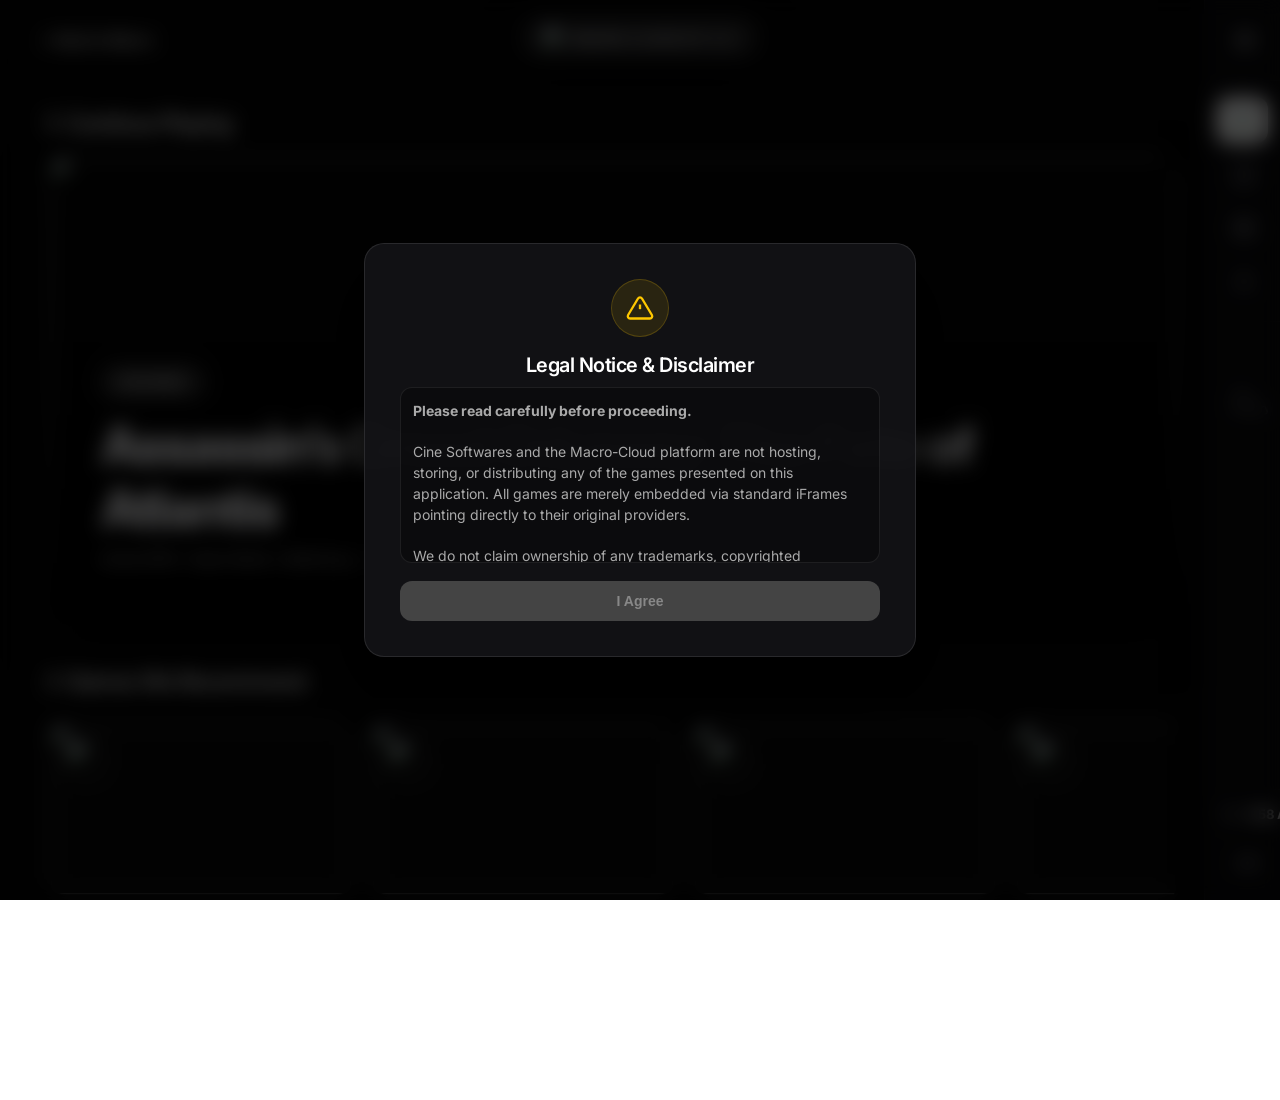
==== cloud/index.html @ d132108c "Add files via upload" ====
<!DOCTYPE html>
<html lang="en">
<head>
<meta charset="UTF-8">
<meta name="viewport" content="width=device-width, initial-scale=1.0, maximum-scale=1.0, user-scalable=no">
<meta name="description" content="Macro Cloud is a simple and clean place to play your favorite games directly in your browser.">
<link rel="icon" type="image/jpeg" href="Macro.jpg">
<title>Macro Cloud</title>
<style>
@import url('https://fonts.googleapis.com/css2?family=Inter:wght@300;400;500;600;700;800&amp;family=Great+Vibes&amp;display=swap');

:root {
  --bg: #050505;
  --glass: rgba(18, 18, 22, 0.75);
  --glass-hover: rgba(30, 30, 36, 0.85);
  --border: rgba(255, 255, 255, 0.08);
  --text: #f5f5f7;
  --muted: #888890; 
  --accent: #ffffff;
}

html { scrollbar-width: none !important; }
html::-webkit-scrollbar, body::-webkit-scrollbar, *::-webkit-scrollbar {
  display: none !important;
  width: 0 !important;
  height: 0 !important;
}

body {
  margin: 0; padding: 0; background: var(--bg); color: var(--text);
  font-family: 'Inter', sans-serif; overflow-x: hidden;
  -webkit-font-smoothing: antialiased; user-select: none;
  height: 100vh; display: flex; flex-direction: column;
  contain: content;
  scrollbar-width: none !important;
}

.back-to-macro {
  position: fixed; top: 20px; left: 20px; z-index: 9999;
  background: rgba(0,0,0,0.7); color: #fff;
  padding: 10px 20px; border-radius: 30px;
  text-decoration: none; font-weight: bold;
  border: 1px solid rgba(255,255,255,0.2);
  backdrop-filter: blur(10px); font-size: 14px;
  box-shadow: 0 4px 15px rgba(0,0,0,0.5);
  transition: all 0.25s cubic-bezier(0.16, 1, 0.3, 1);
}
.back-to-macro:hover {
  background: rgba(255,255,255,0.15);
  transform: scale(1.05);
  border-color: rgba(255,255,255,0.4);
}

.top-notch-container {
  position: fixed;
  top: 14px;
  left: 50%;
  transform: translateX(-50%) translateZ(0);
  z-index: 1000;
  display: flex;
  gap: 10px;
  background: rgba(10, 10, 12, 0.65);
  backdrop-filter: blur(20px);
  -webkit-backdrop-filter: blur(20px);
  border: 1px solid rgba(255, 255, 255, 0.08);
  border-radius: 40px;
  padding: 5px;
  box-shadow: 0 16px 40px rgba(0, 0, 0, 0.6);
  transition: all 0.3s cubic-bezier(0.16, 1, 0.3, 1);
  will-change: transform;
}

.top-notch {
  background: transparent;
  border-radius: 30px;
  padding: 8px 20px;
  display: flex;
  align-items: center;
  gap: 10px;
  transition: all 0.25s cubic-bezier(0.16, 1, 0.3, 1);
  cursor: pointer;
  border: 1px solid transparent;
}

.top-notch:hover {
  background: rgba(255, 255, 255, 0.06);
  color: #fff;
}

.top-notch.active-tab {
  background: rgba(255, 255, 255, 0.1);
  border-color: rgba(255, 255, 255, 0.12);
  box-shadow: inset 0 1px 0 rgba(255,255,255,0.1), 0 4px 12px rgba(0,0,0,0.3);
}

.top-notch img { width: 18px; height: 18px; opacity: 0.95; object-fit: contain; }
.top-notch span { font-size: 12px; font-weight: 700; letter-spacing: 1.5px; text-transform: uppercase; color: #fff;}

#new-boot {
  position: fixed; inset: 0; background: #000; z-index: 9999999;
  display: flex; flex-direction: column; justify-content: center; align-items: center;
  transition: opacity 0.6s ease;
  will-change: opacity;
}

.fig-title {
  font-size: 44px; font-weight: 800; color: #fff; text-transform: uppercase;
  letter-spacing: 20px; margin-left: 20px; opacity: 0;
  animation: txtIn 1.5s cubic-bezier(0.2, 0.8, 0.2, 1) forwards;
}

.fig-line {
  width: 0; height: 2px; background: #fff; margin-top: 15px; opacity: 0;
  box-shadow: 0 0 10px #fff; animation: lineGrow 1.5s ease 0.5s forwards;
}

@keyframes txtIn {
  0% { letter-spacing: 0px; opacity: 0; filter: blur(10px); transform:scale(0.9);}
  100% { letter-spacing: 12px; opacity: 1; filter: blur(0px); transform:scale(1);}
}

@keyframes lineGrow {
  0% { width: 0; opacity: 0; }
  10% { opacity: 1; }
  100% { width: 180px; opacity: 1; }
}

#bg-amb {
  position: fixed; inset: 0; object-fit: cover; opacity: 0.05; 
  filter: blur(40px); z-index: -1; 
  transition: opacity 1s ease; width: 100vw; height: 100vh;
  pointer-events: none;
  transform: translateZ(0);
}

#app-wrap {
  flex: 1; overflow-y: auto; padding: 110px 105px 140px 50px; scroll-behavior: smooth;
  transition: padding-right 0.3s ease;
  contain: layout style;
  scrollbar-width: none !important;
}
#app-wrap::-webkit-scrollbar { display: none !important; }

#app-wrap.sidebar-expanded {
  padding-right: 340px;
}

#cine-content, .grid-v, .settings-box {
  max-width: 1400px; margin: 0 auto; width: 100%; box-sizing: border-box;
}

.tab-view { display: none; animation: slideUp 0.4s cubic-bezier(0.16, 1, 0.3, 1) forwards; }
.tab-view.active { display: block; }
@keyframes slideUp { from { opacity: 0; transform: translateY(15px); } to { opacity: 1; transform: translateY(0); } }

.sec-head {
  font-size: 22px; font-weight: 600; letter-spacing: -0.5px; margin-bottom: 20px; margin-top: 50px;
  display: flex; align-items: center; gap: 12px; color: #fff; max-width: 1400px; margin-left: auto; margin-right: auto;
}
.sec-head::before { content: ''; width: 4px; height: 18px; background: #fff; border-radius: 4px; }

.lib-search-wrap { margin-bottom: 30px; position: relative; max-width: 1400px; margin-left: auto; margin-right: auto;}
.lib-search-wrap input {
  width: 100%; padding: 18px 24px 18px 50px; border-radius: 16px;
  background: rgba(255,255,255,0.05); border: 1px solid var(--border);
  color: #fff; font-size: 15px; outline: none; transition: 0.2s;
  font-family: 'Inter', sans-serif; box-sizing: border-box;
}
.lib-search-wrap input:focus { background: rgba(255,255,255,0.08); border-color: rgba(255,255,255,0.3); }
.lib-search-wrap svg { position: absolute; left: 18px; top: 50%; transform: translateY(-50%); width: 20px; height: 20px; stroke: #aaa; }

.marquee-wrap { width: 100%; overflow: hidden; position: relative; padding: 10px 0; border-radius: 16px; max-width: 1400px; margin: 0 auto;}
.marquee-track { display: flex; gap: 20px; width: max-content; animation: slideLeft 45s linear infinite; will-change: transform; }
.marquee-track:hover { animation-play-state: paused; }
@keyframes slideLeft { 0% { transform: translateX(0); } 100% { transform: translateX(-50%); } }

.hero-cont {
  width: 100%; height: 460px; border-radius: 20px; overflow: hidden; position: relative;
  cursor: pointer; border: 1px solid var(--border);
  transition: transform 0.3s ease, border-color 0.3s ease;
  box-shadow: 0 20px 50px rgba(0,0,0,0.5); max-width: 1400px; margin: 0 auto;
  will-change: transform;
}

.hero-cont:hover {
  transform: translateY(-4px); border-color: rgba(255,255,255,0.2);
}

.h-img { width: 100%; height: 100%; object-fit: cover; transition: opacity 0.4s ease, transform 0.5s ease; opacity: 0.85;}
.hero-cont:hover .h-img { transform: scale(1.02); opacity: 1;}

.h-over {
  position: absolute; inset: 0;
  background: linear-gradient(to top, rgba(0,0,0,0.95) 0%, rgba(0,0,0,0.2) 60%, transparent 100%);
  display: flex; flex-direction: column; justify-content: flex-end; padding: 50px;
}

.h-tag {
  background: rgba(255,255,255,0.15); color: #fff; border: 1px solid rgba(255,255,255,0.2);
  padding: 8px 18px; font-size: 11px; font-weight: 700; border-radius: 100px; letter-spacing: 1px;
  margin-bottom: 16px; align-self: flex-start; text-transform: uppercase;
}

.h-title { font-size: 52px; font-weight: 800; margin: 0 0 10px 0; letter-spacing: -2px; }
.h-stat { font-size: 14px; color: #aaa; display: flex; gap: 20px; font-weight: 500;}

.grid-h { display: grid; grid-template-columns: repeat(auto-fill, minmax(300px, 1fr)); gap: 20px; max-width: 1400px; margin: 0 auto; }
.grid-v { display: grid; grid-template-columns: repeat(auto-fill, minmax(210px, 1fr)); gap: 20px; }

.c-h {
  position: relative; aspect-ratio: 16/9; border-radius: 14px; overflow: hidden; cursor: pointer;
  background: #080808; border: 1px solid var(--border); flex-shrink: 0;
  transition: transform 0.3s ease, border-color 0.3s ease; width: 300px;
  will-change: transform;
}
.grid-h .c-h { width: 100%; }

.c-v {
  position: relative; aspect-ratio: 3/4; border-radius: 12px; overflow: hidden; cursor: pointer;
  background: #080808; border: 1px solid var(--border);
  transition: transform 0.3s ease, border-color 0.3s ease;
  will-change: transform;
}

.c-h img.c-h-banner, .c-v img.c-v-banner { width: 100%; height: 100%; object-fit: cover; opacity: 0.7; transition: opacity 0.3s, transform 0.3s; }
.c-h:hover img.c-h-banner, .c-v:hover img.c-v-banner { opacity: 0.9; transform: scale(1.03); }

.c-icon-container {
  position: absolute;
  top: 12px;
  left: 12px;
  z-index: 5;
  width: 44px;
  height: 44px;
  border-radius: 10px;
  background: rgba(0, 0, 0, 0.5);
  border: 1px solid rgba(255, 255, 255, 0.15);
  display: flex;
  align-items: center;
  justify-content: center;
  transition: transform 0.3s ease;
}

.c-icon-badge {
  width: 36px;
  height: 36px;
  border-radius: 6px;
  object-fit: cover;
}

.c-h:hover .c-icon-container, .c-v:hover .c-icon-container {
  transform: scale(1.05);
}

.c-inf {
  position: absolute; bottom: 0; left: 0; width: 100%; padding: 40px 20px 20px; box-sizing: border-box;
  background: linear-gradient(to top, rgba(0,0,0,0.95), transparent);
  opacity: 0; transform: translateY(10px); transition: opacity 0.3s ease, transform 0.3s ease;
  z-index: 4;
}
.c-h:hover .c-inf, .c-v:hover .c-inf { opacity: 1; transform: translateY(0); }
.c-inf h3 { font-size: 15px; font-weight: 600; margin: 0 0 4px 0; letter-spacing: -0.5px;}
.c-inf span { font-size: 11px; color: var(--muted); text-transform: uppercase; letter-spacing: 1px; font-weight: 500;}

.c-time-hover {
  display: flex; align-items: center; gap: 6px; font-size: 10px; color: #aaa;
  margin-top: 6px; font-weight: 600;
}
.c-time-hover svg { width: 12px; height: 12px; stroke: #aaa; }

.sidebar {
  position: fixed;
  right: 0;
  top: 0;
  bottom: 0;
  width: 75px;
  background: rgba(12, 12, 15, 0.85);
  backdrop-filter: blur(20px);
  -webkit-backdrop-filter: blur(20px);
  border-left: 1px solid rgba(255, 255, 255, 0.05);
  z-index: 9999;
  display: flex;
  flex-direction: column;
  transition: width 0.3s cubic-bezier(0.16, 1, 0.3, 1);
  overflow: hidden;
  box-shadow: -10px 0 30px rgba(0,0,0,0.5);
  will-change: width;
}

.sidebar.expanded {
  width: 300px;
}

.sb-header {
  padding: 20px 16px;
  display: flex;
  align-items: center;
  justify-content: flex-end;
  height: 40px;
  border-bottom: 1px solid rgba(255, 255, 255, 0.04);
}

#sb-toggle {
  background: transparent;
  border: none;
  color: #fff;
  cursor: pointer;
  padding: 8px;
  border-radius: 8px;
  display: flex;
  align-items: center;
  justify-content: center;
}

#sb-toggle:hover { background: rgba(255, 255, 255, 0.06); }
#sb-toggle svg { width: 22px; height: 22px; }

.sb-nav-list {
  display: flex;
  flex-direction: column;
  gap: 8px;
  padding: 16px 12px;
}

.sb-nav-item {
  display: flex;
  align-items: center;
  gap: 16px;
  padding: 12px 16px;
  border-radius: 12px;
  color: var(--muted);
  cursor: pointer;
  transition: all 0.2s ease;
  white-space: nowrap;
}

.sb-nav-item:hover {
  color: #fff;
  background: rgba(255, 255, 255, 0.04);
}

.sb-nav-item.active {
  color: #000;
  background: #fff;
  box-shadow: 0 4px 15px rgba(255, 255, 255, 0.2);
}

.sb-icon { width: 22px; height: 22px; flex-shrink: 0; }
.sb-label {
  font-size: 14px;
  font-weight: 600;
  opacity: 0;
  transform: translateX(10px);
  transition: opacity 0.2s ease, transform 0.2s ease;
}

.sidebar.expanded .sb-label {
  opacity: 1;
  transform: translateX(0);
}

.sb-history-section {
  flex: 1;
  display: flex;
  flex-direction: column;
  overflow: hidden;
  padding: 10px 12px;
  border-top: 1px solid rgba(255, 255, 255, 0.04);
}

.sb-section-title {
  font-size: 11px;
  font-weight: 800;
  text-transform: uppercase;
  letter-spacing: 2px;
  color: var(--muted);
  margin-bottom: 12px;
  padding-left: 14px;
  opacity: 0;
  transition: opacity 0.2s;
}

.sidebar.expanded .sb-section-title { opacity: 1; }

.sb-history-list {
  flex: 1;
  overflow-y: auto;
  display: flex;
  flex-direction: column;
  gap: 8px;
  padding-bottom: 20px;
  scrollbar-width: none !important;
}
.sb-history-list::-webkit-scrollbar { display: none !important; }

.sb-hist-item {
  display: flex;
  align-items: center;
  gap: 12px;
  padding: 8px;
  border-radius: 10px;
  cursor: pointer;
  transition: background 0.2s;
}

.sb-hist-item:hover { background: rgba(255, 255, 255, 0.05); }

.sb-hist-img {
  width: 38px;
  height: 38px;
  border-radius: 8px;
  object-fit: cover;
  flex-shrink: 0;
  border: 1px solid rgba(255, 255, 255, 0.08);
}

.sb-hist-info {
  display: flex;
  flex-direction: column;
  overflow: hidden;
  opacity: 0;
  transition: opacity 0.2s;
  white-space: nowrap;
}

.sidebar.expanded .sb-hist-info { opacity: 1; }

.sb-hist-name {
  font-size: 13px;
  font-weight: 600;
  color: #fff;
  text-overflow: ellipsis;
  overflow: hidden;
}

.sb-hist-time { font-size: 11px; color: var(--muted); }

.sb-footer {
  padding: 16px;
  border-top: 1px solid rgba(255, 255, 255, 0.04);
  display: flex;
  flex-direction: column;
  gap: 10px;
  background: rgba(8, 8, 12, 0.4);
}

.sb-footer-row { display: flex; align-items: center; gap: 12px; white-space: nowrap; }

.sb-clock-wrap {
  display: flex;
  align-items: center;
  gap: 8px;
  color: #fff;
  font-size: 13px;
  font-weight: 700;
}

.sb-clock-wrap svg { width: 16px; height: 16px; stroke: var(--muted); }

.sb-total-time-row {
  flex-direction: column;
  align-items: flex-start;
  gap: 4px;
  opacity: 0;
  height: 0;
  overflow: hidden;
  transition: opacity 0.2s, height 0.2s;
}

.sidebar.expanded .sb-total-time-row { opacity: 1; height: auto; }

.sb-total-lbl {
  font-size: 10px;
  text-transform: uppercase;
  letter-spacing: 1px;
  color: var(--muted);
  font-weight: 700;
}

.sb-total-val { font-size: 14px; font-weight: 700; color: #fff; }

.sb-audio-btn {
  background: transparent;
  border: none;
  color: var(--muted);
  cursor: pointer;
  display: flex;
  align-items: center;
  gap: 16px;
  padding: 10px 16px;
  border-radius: 12px;
  transition: all 0.2s ease;
  width: 100%;
  text-align: left;
}

.sb-audio-btn:hover { color: #fff; background: rgba(255, 255, 255, 0.04); }

.sidebar:not(.expanded) #tk .tw-txt,
.sidebar:not(.expanded) #tk .tw-btn { display: none !important; }
.sidebar:not(.expanded) #tk { justify-content: center; padding: 8px 0; }

#modal-ui {
  position: fixed; inset: 0; background: var(--bg); z-index: 100000; display: none; opacity: 0;
  transition: opacity 0.3s cubic-bezier(0.16, 1, 0.3, 1); overflow-y: auto; scroll-behavior: smooth;
  will-change: opacity;
  scrollbar-width: none !important;
}
#modal-ui::-webkit-scrollbar { display: none !important; }

.m-bg {
  position: absolute; top: 0; left: 0; width: 100%; height: 80vh;
  object-fit: cover; opacity: 0.15; filter: blur(25px);
  mask-image: linear-gradient(to bottom, black 10%, transparent 100%);
  -webkit-mask-image: linear-gradient(to bottom, black 10%, transparent 100%);
}

.m-close {
  position: fixed; top: 20px; right: 25px; display:flex; align-items:center; z-index: 100001;
}
.m-close-btn {
  width: 44px; height: 44px; border-radius: 50%; background: rgba(255,255,255,0.12);
  border: 1px solid var(--border); display: flex; justify-content: center; align-items: center;
  cursor: pointer; transition: 0.2s;
}
.m-close-btn:hover { background: #fff; transform: scale(1.05); }
.m-close-btn:hover svg { stroke: #000; }

.m-grid {
  position: relative; z-index: 2; padding: 80px 60px; max-width: 1300px; margin: 0 auto;
  display: flex; gap: 60px; align-items: flex-start;
}

.m-l { width: 320px; flex-shrink: 0; }
.m-l img { width: 100%; border-radius: 16px; box-shadow: 0 30px 60px rgba(0,0,0,0.8); border: 1px solid var(--border); margin-bottom: 25px;}

.m-play {
  width: 100%; background: #fff; color: #000; border: none; padding: 18px 0; font-size: 15px; font-weight: 700;
  border-radius: 12px; cursor: pointer; transition: 0.2s; text-transform: uppercase; letter-spacing: 2px;
  display: flex; justify-content: center; align-items: center; gap: 12px; margin-bottom: 25px;
}
.m-play:hover { background: #e0e0e0; transform: translateY(-2px); }

.m-stats { background: rgba(20,20,20,0.5); border: 1px solid var(--border); border-radius: 16px; padding: 20px; display: flex; flex-direction: column; gap: 16px; }
.m-rw { display: flex; justify-content: space-between; align-items: center; }
.m-rw small { font-size: 12px; color: var(--muted); text-transform: uppercase; font-weight: 600; letter-spacing: 1px; }
.m-rw span { font-size: 14px; font-weight: 500; color: #fff; }

.m-r { flex: 1; padding-top: 10px;}
.m-t { font-size: 60px; font-weight: 800; letter-spacing: -2px; margin: 0 0 10px 0; line-height: 1; }
.m-d { font-size: 15px; color: var(--muted); text-transform: uppercase; letter-spacing: 2px; font-weight: 500; margin-bottom: 30px; }

.m-tgs { display: flex; flex-wrap: wrap; gap: 10px; margin-bottom: 30px; }
.m-tg { background: rgba(255,255,255,0.05); border: 1px solid rgba(255,255,255,0.1); padding: 8px 16px; border-radius: 100px; font-size: 12px; font-weight: 500; color: #ccc; }

.m-desc { font-size: 15px; line-height: 1.7; color: #aaa; margin-bottom: 40px; max-width: 800px; font-weight: 300; }

.m-req { display: grid; grid-template-columns: 1fr 1fr; gap: 30px; border-top: 1px solid var(--border); padding-top: 30px; }
.m-rc h4 { font-size: 13px; color: #fff; text-transform: uppercase; letter-spacing: 2px; margin: 0 0 16px 0; font-weight: 600;}
.m-ri { margin-bottom: 12px; }
.m-ri small { display: block; font-size: 11px; color: var(--muted); text-transform: uppercase; margin-bottom: 3px; font-weight: 600; letter-spacing: 1px;}
.m-ri span { display: block; font-size: 13px; color: #ccc; font-weight: 400; line-height: 1.4;}

.popup-wrap {
  position: fixed; inset: 0; background: rgba(0,0,0,0.7);
  backdrop-filter: blur(10px); -webkit-backdrop-filter: blur(10px);
  display: flex; justify-content: center; align-items: center; z-index: 99999999;
  opacity: 0; visibility: hidden; transition: opacity 0.25s ease, visibility 0.25s ease;
}
.popup-wrap.show { opacity: 1; visibility: visible; }
.popup-box {
  background: rgba(18, 18, 22, 0.95); border: 1px solid rgba(255, 255, 255, 0.1);
  padding: 35px; border-radius: 20px; text-align: center; max-width: 420px; width: 90%;
  box-shadow: 0 30px 80px rgba(0,0,0,0.8);
  transform: scale(0.95); transition: transform 0.25s cubic-bezier(0.16, 1, 0.3, 1);
}
.popup-wrap.show .popup-box { transform: scale(1); }
.popup-icon-container {
  width: 56px; height: 56px; border-radius: 50%; background: rgba(255, 255, 255, 0.05);
  display: flex; align-items: center; justify-content: center; margin: 0 auto 16px auto; border: 1px solid rgba(255, 255, 255, 0.08);
}
.popup-box h2 { margin: 0 0 10px 0; font-size: 20px; font-weight: 600; letter-spacing: -0.5px; color: #fff;}
.popup-box p { color: #aaa; font-size: 14px; line-height: 1.5; margin: 0 0 20px 0; font-weight: 400; }
.popup-btn-row { display: flex; gap: 10px; justify-content: center; }
.popup-btn { 
  padding: 12px 20px; border-radius: 12px; font-weight: 600; cursor: pointer; border: none; font-size: 14px; transition: 0.2s; flex: 1;
}
.popup-btn.primary { background: #fff; color: #000; }
.popup-btn.primary:disabled { background: #444; color: #888; cursor: not-allowed; }
.popup-btn.secondary { background: rgba(255,255,255,0.1); color: #fff; }

.settings-box {
  background: var(--glass); border:1px solid var(--border); padding:30px; border-radius:20px;
}

.swatch-btn {
  width: 46px; height: 46px; border-radius: 12px; cursor: pointer;
  border: 2px solid rgba(255,255,255,0.1); transition: 0.2s;
}
.swatch-btn:hover { transform: scale(1.08); }
.swatch-btn.active { transform: scale(1.12); border-color: #fff; }

.p-card {
  background: rgba(255,255,255,0.02); border: 1px solid rgba(255,255,255,0.08);
  padding: 14px; border-radius: 12px; text-align: center; cursor: pointer;
  transition: 0.2s; min-width: 80px; display: flex; flex-direction: column; gap: 8px; align-items: center;
}
.p-card:hover { background: rgba(255,255,255,0.05); }
.p-card-active { border-color: #fff; background: rgba(255,255,255,0.08); }
.p-card span { font-size: 12px; font-weight: 600; color: #fff; }
.p-card svg { stroke: #fff; opacity: 0.8; }

.gp-focus { outline: 3px solid #fff !important; box-shadow: 0 0 20px #fff !important; border-radius: inherit; }

.settings-audio-btn {
  background: #0c0c0d;
  color: #a1a1aa;
  border: 1px solid #18181b;
  padding: 12px 24px;
  border-radius: 8px;
  font-size: 13px;
  font-weight: 500;
  cursor: pointer;
  transition: background 0.2s, color 0.2s;
}
.settings-audio-btn:hover {
  background: #18181b;
  color: #ffffff;
}

.hazard-stripe {
  height: 12px;
  background: repeating-linear-gradient(
    -45deg,
    #f1c40f,
    #f1c40f 15px,
    #111 15px,
    #111 30px
  );
  border-radius: 4px;
}

.restricted-box {
  background: rgba(18, 18, 22, 0.85);
  border: 1px solid rgba(241, 196, 15, 0.3);
  border-radius: 16px;
  padding: 15px;
  text-align: center;
  max-width: 600px;
  margin: 40px auto;
}

.restricted-content {
  padding: 30px 20px;
}

.restricted-content h2 {
  color: #f1c40f;
  letter-spacing: 2px;
  font-size: 20px;
  margin: 15px 0 10px 0;
  font-weight: 800;
}

.restricted-content p {
  color: #aaa;
  font-size: 14px;
  line-height: 1.6;
  margin: 0;
}

.game-mobl-bar {
  display: none;
  position: absolute;
  top: 15px;
  right: 15px;
  z-index: 9005;
  gap: 10px;
}

.game-mobl-btn {
  background: rgba(0, 0, 0, 0.7);
  border: 1px solid rgba(255, 255, 255, 0.2);
  color: #fff;
  padding: 8px 14px;
  border-radius: 8px;
  font-size: 12px;
  font-weight: 700;
  cursor: pointer;
  display: flex;
  align-items: center;
  gap: 6px;
}

#mobl-nav {
  display: none;
  position: fixed;
  bottom: 0;
  left: 0;
  right: 0;
  height: 65px;
  background: rgba(10, 10, 12, 0.92);
  border-top: 1px solid rgba(255, 255, 255, 0.08);
  z-index: 10000;
  backdrop-filter: blur(15px);
  -webkit-backdrop-filter: blur(15px);
  justify-content: space-around;
  align-items: center;
  padding-bottom: env(safe-area-inset-bottom, 0px);
}

.mobl-nav-btn {
  display: flex;
  flex-direction: column;
  align-items: center;
  gap: 4px;
  color: #888890;
  background: none;
  border: none;
  font-size: 10px;
  font-weight: 600;
  cursor: pointer;
  padding: 8px 16px;
  border-radius: 10px;
}

.mobl-nav-btn.active {
  color: #ffffff;
}

.mobl-nav-btn svg, .mobl-nav-btn img {
  width: 20px;
  height: 20px;
}

body.is-mobile-device #sidebar-nav {
  display: none !important;
}

body.is-mobile-device #mobl-nav {
  display: flex;
}

body.is-mobile-device .game-mobl-bar {
  display: flex;
}

body.is-mobile-device #app-wrap {
  padding: 80px 16px 100px 16px !important;
}

body.is-mobile-device .hero-cont {
  height: 250px;
  border-radius: 14px;
}

body.is-mobile-device .h-title {
  font-size: 26px;
  letter-spacing: -1px;
}

body.is-mobile-device .h-over {
  padding: 20px;
}

body.is-mobile-device .sec-head {
  font-size: 17px;
  margin-top: 30px;
  margin-bottom: 12px;
}

body.is-mobile-device .grid-h {
  display: flex;
  flex-wrap: nowrap;
  overflow-x: auto;
  scroll-snap-type: x mandatory;
  padding-bottom: 10px;
  gap: 12px;
  -webkit-overflow-scrolling: touch;
}

body.is-mobile-device .grid-h .c-h {
  width: 240px;
  flex-shrink: 0;
  scroll-snap-align: start;
  border-radius: 12px;
}

body.is-mobile-device .grid-v {
  grid-template-columns: repeat(auto-fill, minmax(130px, 1fr));
  gap: 12px;
}

body.is-mobile-device .c-v {
  border-radius: 10px;
}

body.is-mobile-device .c-inf {
  padding: 15px 10px 10px;
  opacity: 1;
  transform: translateY(0);
}

body.is-mobile-device .c-inf h3 {
  font-size: 13px;
  margin-bottom: 2px;
}

body.is-mobile-device .c-inf span {
  font-size: 9px;
}

body.is-mobile-device .m-grid {
  flex-direction: column;
  padding: 20px;
  gap: 20px;
  margin-top: 40px;
}

body.is-mobile-device .m-l {
  width: 100%;
  display: flex;
  flex-direction: column;
  align-items: center;
}

body.is-mobile-device .m-l img {
  width: 130px;
  height: 170px;
  object-fit: cover;
  margin-bottom: 15px;
}

body.is-mobile-device .m-r {
  width: 100%;
  padding-top: 0;
  text-align: center;
}

body.is-mobile-device .m-t {
  font-size: 28px;
  margin-bottom: 6px;
}

body.is-mobile-device .m-d {
  font-size: 12px;
  margin-bottom: 16px;
}

body.is-mobile-device .m-tgs {
  justify-content: center;
  margin-bottom: 16px;
}

body.is-mobile-device .m-desc {
  font-size: 13px;
  text-align: left;
}

body.is-mobile-device .m-req {
  grid-template-columns: 1fr;
  gap: 16px;
  text-align: left;
}

body.is-mobile-device .m-close {
  top: 15px;
  right: 15px;
}

body.is-mobile-device .top-notch-container {
  top: 10px;
  padding: 4px;
}

body.is-mobile-device .top-notch {
  padding: 5px 12px;
}

body.is-mobile-device .top-notch span {
  font-size: 10px;
}

</style>
</head>
<body>

<!-- ===== BACK TO MACRO BUTTON ===== -->
<a href="../index.html" class="back-to-macro">← Back to Macro</a>

<div class="top-notch-container">
  <div class="top-notch active-tab" id="tn-main" onclick="tglV('h')">
    <img src="Macro.jpg" alt="Logo">
    <span>Macro Cloud by C.S</span>
  </div>
  <div class="top-notch" id="n-game" onclick="tglV('g')" style="display: none;">
    <span id="n-game-title" style="color: #fff;">Game</span>
    <span onclick="clsGm(event)" style="margin-left: 8px; color: #ff4d4d; font-weight: bold; font-size: 16px;">x</span>
  </div>
</div>

<div id="new-boot">
  <div class="fig-title">CLOUD V2</div>
  <div class="fig-line"></div>
</div>

<img src="#" id="bg-amb">
<canvas id="bg-particles" style="position:fixed; inset:0; pointer-events:none; z-index:-1;"></canvas>

<div id="app-wrap">

  <div id="v-cine" class="tab-view active">
    <div id="error-fallback" style="display:none; text-align:center; padding:50px; color:#ff4d4d; font-weight:bold;">Failed to load game library.</div>
    
    <div id="cine-content">
      <div class="sec-head" id="hc-head" style="margin-top:0;">Continue Playing</div>
      <div class="hero-cont" id="hc-box" onclick="">
        <img src="#" id="hc-img" class="h-img">
        <div class="h-over">
          <div class="h-tag" id="hc-tag">RESUME</div>
          <h1 class="h-title" id="hc-title">...</h1>
          <div class="h-stat">
            <span id="hc-time"></span>
            <span id="hc-dev"></span>
          </div>
        </div>
      </div>

      <div class="sec-head">Games We Recommend</div>
      <div class="marquee-wrap">
        <div class="marquee-track" id="g-recom-track"></div>
      </div>

      <div class="sec-head">Quick Play Arcade</div>
      <div class="grid-h" id="g-arcade"></div>

      <div class="sec-head">Poppy Playtime Universe</div>
      <div class="grid-h" id="g-poppy"></div>

      <div class="sec-head">Action & Shooter</div>
      <div class="grid-h" id="g-action"></div>

      <div class="sec-head">Racing & Driving</div>
      <div class="grid-h" id="g-race"></div>

      <div class="sec-head">Puzzle & Strategy</div>
      <div class="grid-h" id="g-puzzle"></div>

      <div class="sec-head">Daily Picks</div>
      <div class="grid-h" id="g-day"></div>

      <div class="sec-head">Trending Now</div>
      <div class="grid-h" id="g-trnd"></div>

      <div class="sec-head">All Time Classics</div>
      <div class="grid-h" id="g-classics"></div>
    </div>
  </div>

  <div id="v-lib" class="tab-view">
    <div class="sec-head" style="margin-top:0;">Complete Library</div>
    <div class="lib-search-wrap">
      <svg viewBox="0 0 24 24" fill="none" stroke-width="2" stroke-linecap="round" stroke-linejoin="round"><circle cx="11" cy="11" r="8"></circle><line x1="21" y1="21" x2="16.65" y2="16.65"></line></svg>
      <input type="text" id="lib-search" placeholder="Search games by name, tag, or genre..." onkeyup="onSearchKeyup()">
    </div>
    <div class="grid-v" id="g-lib"></div>
  </div>

  <div id="v-set" class="tab-view">
    <div class="sec-head" style="margin-top:0;">Settings</div>
    <div class="settings-box">
      <h3 style="margin:0 0 15px 0; font-size:18px; color:#fff;">Themes</h3>
      <div style="display:flex; gap:12px; flex-wrap:wrap;">
        <div class="swatch-btn btn-dark" style="background:#050505;" onclick="setTheme('dark')"></div>
        <div class="swatch-btn btn-figure" style="background:#ff4d4d;" onclick="setTheme('figure')"></div>
        <div class="swatch-btn btn-neon" style="background:#00d2ff;" onclick="setTheme('neon')"></div>
        <div class="swatch-btn btn-forest" style="background:#05c46b;" onclick="setTheme('forest')"></div>
        <div class="swatch-btn btn-sunset" style="background:#f53b57;" onclick="setTheme('sunset')"></div>
        <div class="swatch-btn btn-amethyst" style="background:#a55eea;" onclick="setTheme('amethyst')"></div>
        <div class="swatch-btn btn-gold" style="background:#f1c40f;" onclick="setTheme('gold')"></div>
        <div class="swatch-btn btn-hacker" style="background:#0f0;" onclick="setTheme('hacker')"></div>
        <div class="swatch-btn btn-ocean" style="background:#0abde3;" onclick="setTheme('ocean')"></div>
        <div class="swatch-btn btn-lava" style="background:#ee5253;" onclick="setTheme('lava')"></div>
        <div class="swatch-btn btn-cyberp" style="background:#D980FA;" onclick="setTheme('cyberp')"></div>
        <div class="swatch-btn btn-ice" style="background:#c8d6e5;" onclick="setTheme('ice')"></div>
        <div class="swatch-btn btn-rose" style="background:#f368e0;" onclick="setTheme('rose')"></div>
        <div class="swatch-btn btn-mint" style="background:#1dd1a1;" onclick="setTheme('mint')"></div>
        <div class="swatch-btn btn-crimson" style="background:#c23616;" onclick="setTheme('crimson')"></div>
      </div>
      
      <h3 style="margin:35px 0 15px 0; font-size:18px; color:#fff;">Particles</h3>
      <div style="display:flex; gap:12px; flex-wrap:wrap;">
        <div class="p-card card-none" onclick="setParticles('none')">
          <svg width="22" height="22" viewBox="0 0 24 24" fill="none" stroke-width="2"><circle cx="12" cy="12" r="10"></circle><line x1="4.93" y1="4.93" x2="19.07" y2="19.07"></line></svg>
          <span>None</span>
        </div>
        <div class="p-card card-snow" onclick="setParticles('snow')">
          <svg width="22" height="22" viewBox="0 0 24 24" fill="none" stroke-width="2"><line x1="12" y1="2" x2="12" y2="22"></line><line x1="2" y1="12" x2="22" y2="12"></line><line x1="12" y1="12" x2="19" y2="19"></line><line x1="12" y1="12" x2="5" y2="5"></line><line x1="12" y1="12" x2="19" y2="5"></line><line x1="12" y1="12" x2="5" y2="19"></line></svg>
          <span>Snow</span>
        </div>
        <div class="p-card card-rain" onclick="setParticles('rain')">
          <svg width="22" height="22" viewBox="0 0 24 24" fill="none" stroke-width="2"><line x1="16" y1="13" x2="16" y2="21"></line><line x1="8" y1="13" x2="8" y2="21"></line><line x1="12" y1="15" x2="12" y2="23"></line><path d="M20 16.58A5 5 0 0 0 18 7h-1.26A8 8 0 1 0 4 15.25"></path></svg>
          <span>Rain</span>
        </div>
        <div class="p-card card-stars" onclick="setParticles('stars')">
          <svg width="22" height="22" viewBox="0 0 24 24" fill="none" stroke-width="2"><polygon points="12 2 15.09 8.26 22 9.27 17 14.14 18.18 21.02 12 17.77 5.82 21.02 7 14.14 2 9.27 8.91 8.26 12 2"></polygon></svg>
          <span>Stars</span>
        </div>
        <div class="p-card card-cyber" onclick="setParticles('cyber')">
          <svg width="22" height="22" viewBox="0 0 24 24" fill="none" stroke-width="2"><polygon points="13 2 3 14 12 14 11 22 21 10 12 10 13 2"></polygon></svg>
          <span>Cyber</span>
        </div>
        <div class="p-card card-matrix" onclick="setParticles('matrix')">
          <svg width="22" height="22" viewBox="0 0 24 24" fill="none" stroke-width="2"><path d="M4 17l6-6-6-6"></path><path d="M12 19h8"></path></svg>
          <span>Matrix</span>
        </div>
        <div class="p-card card-bubbles" onclick="setParticles('bubbles')">
          <svg width="22" height="22" viewBox="0 0 24 24" fill="none" stroke-width="2"><circle cx="12" cy="12" r="10"></circle><circle cx="12" cy="12" r="4"></circle></svg>
          <span>Bubbles</span>
        </div>
        <div class="p-card card-fireflies" onclick="setParticles('fireflies')">
          <svg width="22" height="22" viewBox="0 0 24 24" fill="none" stroke-width="2"><circle cx="12" cy="12" r="3"></circle><path d="M12 2v3M12 19v3M2 12h3M19 12h3M4.93 4.93l2.12 2.12M16.95 16.95l2.12 2.12M4.93 19.07l2.12-2.12M16.95 7.05l2.12-2.12"></path></svg>
          <span>Fireflies</span>
        </div>
        <div class="p-card card-nexus" onclick="setParticles('nexus')">
          <svg width="22" height="22" viewBox="0 0 24 24" fill="none" stroke-width="2"><circle cx="6" cy="6" r="3"></circle><circle cx="18" cy="18" r="3"></circle><circle cx="6" cy="18" r="3"></circle><circle cx="18" cy="6" r="3"></circle><line x1="8" y1="8" x2="16" y2="16"></line><line x1="8" y1="16" x2="16" y2="8"></line></svg>
          <span>Nexus</span>
        </div>
      </div>

      <h3 style="margin:35px 0 15px 0; font-size:18px; color:#fff;">Audio & Controls</h3>
      <div style="display:flex; gap:12px; flex-wrap:wrap; align-items:center;">
        <button id="music-toggle-btn" class="settings-audio-btn" onclick="toggleBGM()">Mute Music</button>
        <button class="settings-audio-btn" onclick="clearLocalHistoryData()">Clear Play History</button>
      </div>
    </div>
  </div>

  <div id="v-log" class="tab-view">
    <div class="sec-head" style="margin-top:0;">Account & Sync</div>
    <div class="restricted-box">
      <div class="hazard-stripe"></div>
      <div class="restricted-content">
        <div style="width:50px; height:50px; border-radius:50%; background:rgba(241,196,15,0.1); display:flex; align-items:center; justify-content:center; margin:0 auto 10px auto;">
          <svg width="28" height="28" viewBox="0 0 24 24" fill="none" stroke="#f1c40f" stroke-width="2"><rect x="3" y="11" width="18" height="11" rx="2" ry="2"></rect><path d="M7 11V7a5 5 0 0 1 10 0v4"></path></svg>
        </div>
        <h2>RESTRICTED AREA</h2>
        <p>idk why I'm putting this here but there is going to be a login feature for better saving ;p</p>
      </div>
      <div class="hazard-stripe"></div>
    </div>
  </div>

</div>

<div id="sidebar-nav" class="sidebar">
  <div class="sb-header">
    <button id="sb-toggle" onclick="toggleSidebar()">
      <svg viewBox="0 0 24 24" fill="none" stroke="currentColor" stroke-width="2">
        <line x1="3" y1="12" x2="21" y2="12"></line>
        <line x1="3" y1="6" x2="21" y2="6"></line>
        <line x1="3" y1="18" x2="21" y2="18"></line>
      </svg>
    </button>
  </div>

  <div class="sb-nav-list">
    <div class="sb-nav-item active" id="b-cine" onclick="chgTab('cine')">
      <img src="Macro.jpg" class="sb-fig-img" style="width: 22px; height: 22px; border-radius: 6px; object-fit: cover; flex-shrink: 0;">
      <span class="sb-label">Macro</span>
    </div>
    <div class="sb-nav-item" id="b-lib" onclick="chgTab('lib')">
      <svg class="sb-icon" viewBox="0 0 24 24" fill="none" stroke="currentColor" stroke-width="2">
        <path d="M4 19.5A2.5 2.5 0 0 1 6.5 17H20"></path>
        <path d="M6.5 2H20v20H6.5A2.5 2.5 0 0 1 4 19.5v-15A2.5 2.5 0 0 1 6.5 2z"></path>
      </svg>
      <span class="sb-label">Library</span>
    </div>
    <div class="sb-nav-item" id="b-set" onclick="chgTab('set')">
      <svg class="sb-icon" viewBox="0 0 24 24" fill="none" stroke="currentColor" stroke-width="2">
        <circle cx="12" cy="12" r="3"></circle>
        <path d="M19.4 15a1.65 1.65 0 0 0 .33 1.82l.06.06a2 2 0 1 1-2.83 2.83l-.06-.06a1.65 1.65 0 0 0-1.82-.33 1.65 1.65 0 0 0-1 1.51V21a2 2 0 0 1-4 0v-.09A1.65 1.65 0 0 0 9 19.4a1.65 1.65 0 0 0-1.82.33l-.06.06a2 2 0 1 1-2.83-2.83l.06-.06a1.65 1.65 0 0 0 .33-1.82 1.65 1.65 0 0 0-1.51-1H3a2 2 0 0 1 0-4h.09A1.65 1.65 0 0 0 4.6 9a1.65 1.65 0 0 0-.33-1.82l-.06-.06a2 2 0 1 1 2.83-2.83l.06.06a1.65 1.65 0 0 0 1.82.33H9a1.65 1.65 0 0 0 1-1.51V3a2 2 0 0 1 4 0v.09a1.65 1.65 0 0 0 1 1.51 1.65 1.65 0 0 0 1.82-.33l.06-.06a2 2 0 1 1 2.83 2.83l-.06.06a1.65 1.65 0 0 0-.33 1.82V9a1.65 1.65 0 0 0 1.51 1H21a2 2 0 0 1 0 4h-.09a1.65 1.65 0 0 0-1.51 1z"></path>
      </svg>
      <span class="sb-label">Settings</span>
    </div>
    <div class="sb-nav-item" id="b-log" onclick="chgTab('log')">
      <svg class="sb-icon" viewBox="0 0 24 24" fill="none" stroke="currentColor" stroke-width="2">
        <path d="M20 21v-2a4 4 0 0 0-4-4H8a4 4 0 0 0-4 4v2"></path>
        <circle cx="12" cy="7" r="4"></circle>
      </svg>
      <span class="sb-label">Login</span>
    </div>
  </div>

  <div class="trk-widg" id="tk" onclick="tkAction()" style="margin: 10px 12px; width: calc(100% - 24px); max-width: none; border-radius: 14px; height: auto; padding: 10px; display: none; flex-direction: row; align-items: center; gap: 10px; background: rgba(255,255,255,0.03); border: 1px solid var(--border);">
    <img src="#" class="tw-img" id="tk-img" style="width: 36px; height: 36px; border-radius: 8px;">
    <div class="tw-txt" style="flex: 1; display: flex; flex-direction: column; overflow: hidden;">
      <small id="tk-lbl" style="font-size: 9px; text-transform: uppercase; letter-spacing: 1px; color: var(--muted); font-weight: 700;">Last Played</small>
      <strong id="tk-nm" style="font-size: 12px; color: #fff; text-overflow: ellipsis; overflow: hidden; white-space: nowrap; max-width: 140px; font-weight: 600;">...</strong>
    </div>
    <button class="tw-btn" id="tk-btn" style="padding: 6px 12px; font-size: 10px; border-radius: 6px;"></button>
  </div>

  <div class="sb-history-section">
    <div class="sb-section-title">Played History</div>
    <div class="sb-history-list" id="sb-history-container"></div>
  </div>

  <div class="sb-footer">
    <div class="sb-footer-row">
      <div class="sb-clock-wrap">
        <svg viewBox="0 0 24 24" fill="none" stroke="currentColor" stroke-width="2">
          <circle cx="12" cy="12" r="10"></circle>
          <polyline points="12 6 12 12 16 14"></polyline>
        </svg>
        <span id="sb-clock">--:--</span>
      </div>
    </div>
    <div class="sb-footer-row sb-total-time-row">
      <span class="sb-total-lbl">Total Played Time:</span>
      <span id="sb-total-time" class="sb-total-val">0m</span>
    </div>
    <div class="sb-footer-row">
      <button id="music-toggle-btn-sidebar" class="sb-audio-btn" onclick="toggleBGM()">
        <svg class="sb-icon" viewBox="0 0 24 24" fill="none" stroke="currentColor" stroke-width="2">
          <polygon points="11 5 6 9 2 9 2 15 6 15 11 19 11 5"></polygon>
          <path d="M19.07 4.93a10 10 0 0 1 0 14.14M15.54 8.46a5 5 0 0 1 0 7.07"></path>
        </svg>
        <span class="sb-label">Mute Music</span>
      </button>
    </div>
  </div>
</div>

<div id="mobl-nav">
  <button class="mobl-nav-btn active" id="mb-cine" onclick="chgTab('cine')">
    <img src="Macro.jpg" style="border-radius: 4px; object-fit: cover;">
    <span>Macro</span>
  </button>
  <button class="mobl-nav-btn" id="mb-lib" onclick="chgTab('lib')">
    <svg viewBox="0 0 24 24" fill="none" stroke="currentColor" stroke-width="2">
      <path d="M4 19.5A2.5 2.5 0 0 1 6.5 17H20"></path>
      <path d="M6.5 2H20v20H6.5A2.5 2.5 0 0 1 4 19.5v-15A2.5 2.5 0 0 1 6.5 2z"></path>
    </svg>
    <span>Library</span>
  </button>
  <button class="mobl-nav-btn" id="mb-set" onclick="chgTab('set')">
    <svg viewBox="0 0 24 24" fill="none" stroke="currentColor" stroke-width="2">
      <circle cx="12" cy="12" r="3"></circle>
      <path d="M19.4 15a1.65 1.65 0 0 0 .33 1.82l.06.06a2 2 0 1 1-2.83 2.83l-.06-.06a1.65 1.65 0 0 0-1.82-.33 1.65 1.65 0 0 0-1 1.51V21a2 2 0 0 1-4 0v-.09A1.65 1.65 0 0 0 9 19.4a1.65 1.65 0 0 0-1.82.33l-.06.06a2 2 0 1 1-2.83-2.83l.06-.06a1.65 1.65 0 0 0 .33-1.82 1.65 1.65 0 0 0-1.51-1H3a2 2 0 0 1 0-4h.09A1.65 1.65 0 0 0 4.6 9a1.65 1.65 0 0 0-.33-1.82l-.06-.06a2 2 0 1 1 2.83-2.83l.06.06a1.65 1.65 0 0 0 1.82.33H9a1.65 1.65 0 0 0 1-1.51V3a2 2 0 0 1 4 0v.09a1.65 1.65 0 0 0 1 1.51 1.65 1.65 0 0 0 1.82-.33l.06-.06a2 2 0 1 1 2.83 2.83l-.06.06a1.65 1.65 0 0 0-.33 1.82V9a1.65 1.65 0 0 0 1.51 1H21a2 2 0 0 1 0 4h-.09a1.65 1.65 0 0 0-1.51 1z"></path>
    </svg>
    <span>Settings</span>
  </button>
  <button class="mobl-nav-btn" id="mb-log" onclick="chgTab('log')">
    <svg viewBox="0 0 24 24" fill="none" stroke="currentColor" stroke-width="2">
      <path d="M20 21v-2a4 4 0 0 0-4-4H8a4 4 0 0 0-4 4v2"></path>
      <circle cx="12" cy="7" r="4"></circle>
    </svg>
    <span>Login</span>
  </button>
</div>

<div id="modal-ui">
  <img src="#" class="m-bg" id="mdl-bg">
  <div class="m-close">
    <div id="b-btn-hint" style="display:none; background:#ff4d4d; color:#fff; font-weight:800; border-radius:50%; width:22px; height:22px; justify-content:center; align-items:center; font-size:12px; margin-right:10px; box-shadow:0 0 10px rgba(255,77,77,0.5);">B</div>
    <div class="m-close-btn" onclick="clsMdl()">
      <svg width="24" height="24" viewBox="0 0 24 24" fill="none" stroke="#fff" stroke-width="2"><line x1="18" y1="6" x2="6" y2="18"></line><line x1="6" y1="6" x2="18" y2="18"></line></svg>
    </div>
  </div>
  
  <div class="m-grid">
    <div class="m-l">
      <img src="#" id="mdl-post">
      <button class="m-play" onclick="try2launch()">
        <svg width="22" height="22" viewBox="0 0 24 24" fill="#000"><path d="M8 5v14l11-7z"/></svg>
        Play
      </button>
      <div class="m-stats">
        <div class="m-rw"><small>Play Time</small><span id="mdl-tm"></span></div>
        <div class="m-rw"><small>Last Played</small><span id="mdl-lp"></span></div>
        <div class="m-rw"><small>Achievements</small><span id="mdl-ac"></span></div>
      </div>
    </div>
    
    <div class="m-r">
      <h1 class="m-t" id="mdl-t"></h1>
      <div class="m-d" id="mdl-d"></div>
      
      <div class="m-tgs" id="mdl-tg"></div>
      <div class="m-desc" id="mdl-dc"></div>
      
      <div class="m-req">
        <div class="m-rc">
          <h4>Minimum</h4>
          <div class="m-ri"><small>OS</small><span id="qm-os"></span></div>
          <div class="m-ri"><small>Processor</small><span id="qm-cpu"></span></div>
          <div class="m-ri"><small>Memory</small><span id="qm-ram"></span></div>
          <div class="m-ri"><small>Graphics</small><span id="qm-gpu"></span></div>
        </div>
        <div class="m-rc">
          <h4>Recommended</h4>
          <div class="m-ri"><small>OS</small><span id="qr-os"></span></div>
          <div class="m-ri"><small>Processor</small><span id="qr-cpu"></span></div>
          <div class="m-ri"><small>Memory</small><span id="qr-ram"></span></div>
          <div class="m-ri"><small>Graphics</small><span id="qr-gpu"></span></div>
        </div>
      </div>
    </div>
  </div>
</div>

<div class="popup-wrap" id="p-legal-block">
  <div class="popup-box" style="max-width: 480px;">
    <div class="popup-icon-container" style="background:rgba(255,200,0,0.1); border:1px solid rgba(255,200,0,0.2);">
      <svg width="28" height="28" viewBox="0 0 24 24" fill="none" stroke="#ffc800" stroke-width="2"><path d="M10.29 3.86L1.82 18a2 2 0 0 0 1.71 3h16.94a2 2 0 0 0 1.71-3L13.71 3.86a2 2 0 0 0-3.42 0z"></path><line x1="12" y1="9" x2="12" y2="13"></line><line x1="12" y1="17" x2="12.01" y2="17"></line></svg>
    </div>
    <h2>Legal Notice & Disclaimer</h2>
    <div id="legal-scroll" style="max-height:150px; overflow-y:auto; font-size:13px; line-height: 1.6; color:#aaa; text-align:left; padding:12px; background:rgba(0,0,0,0.3); border-radius:12px; margin-bottom:18px; border: 1px solid var(--border);" onscroll="checkLegalScroll(this)">
      <p><strong>Please read carefully before proceeding.</strong></p>
      <p>Cine Softwares and the Macro-Cloud platform are not hosting, storing, or distributing any of the games presented on this application. All games are merely embedded via standard iFrames pointing directly to their original providers.</p>
      <p>We do not claim ownership of any trademarks, copyrighted materials, or intellectual property displayed within the application. If there are any legal disputes or DMCA claims regarding the hosting and playing of these games, they should be directed towards the source host, <strong>Raccoon Games</strong>.</p>
      <p>By clicking "I Agree", you acknowledge that Cine Softwares acts solely as a UI aggregator and is free from any liability regarding third-party content.</p>
      <p><em>Scroll to the bottom to accept. NOTE THIS PLEASE, YOU MUST ALLOW POP UPS!</em></p><br><br><br>
      <p>End of notice.</p>
    </div>
    <div class="popup-btn-row">
      <button class="popup-btn primary" id="btn-legal-accept" disabled onclick="acceptLegal()" style="width:100%;">I Agree</button>
    </div>
  </div>
</div>

<div class="popup-wrap" id="p-sess-block" onclick="closePopupClick(event)">
  <div class="popup-box">
    <div class="popup-icon-container" style="background:rgba(255,77,77,0.1);border:1px solid rgba(255,77,77,0.2);">
      <svg width="28" height="28" viewBox="0 0 24 24" fill="none" stroke="#ff4d4d" stroke-width="2"><path d="M10.29 3.86L1.82 18a2 2 0 0 0 1.71 3h16.94a2 2 0 0 0 1.71-3L13.71 3.86a2 2 0 0 0-3.42 0z"></path><line x1="12" y1="9" x2="12" y2="13"></line><line x1="12" y1="17" x2="12.01" y2="17"></line></svg>
    </div>
    <h2>Session Active</h2>
    <p>You're already playing a game! Make sure to exit your current session before starting a new one.</p>
    <div class="popup-btn-row">
      <button class="popup-btn primary" style="width: 100%;" onclick="hidePopup('p-sess-block')">Got it</button>
    </div>
  </div>
</div>

<div id="m-a2hs" style="position:fixed; bottom:-200px; left:0; width:100%; background:var(--glass); border-top:1px solid var(--border); border-top-left-radius:20px; border-top-right-radius:20px; padding:20px; box-sizing:border-box; z-index:99999999999; transition:bottom 0.4s ease; box-shadow:0 -10px 30px rgba(0,0,0,0.5);">
  <div style="display:flex; justify-content:space-between; align-items:center; margin-bottom:8px;">
    <h3 style="margin:0; color:#fff; font-size:15px;">Add Macro to Home Screen</h3>
    <svg onclick="clsA2hs()" width="20" height="20" viewBox="0 0 24 24" fill="none" stroke="#aaa" stroke-width="2" style="cursor:pointer;"><line x1="18" y1="6" x2="6" y2="18"></line><line x1="6" y1="6" x2="18" y2="18"></line></svg>
  </div>
  <p style="margin:0; font-size:12px; color:#aaa; line-height:1.5;">For the ultimate fullscreen experience, tap <svg width="14" height="14" viewBox="0 0 24 24" fill="none" stroke="#fff" stroke-width="2" style="vertical-align:middle;margin:0 2px;"><path d="M4 12v8a2 2 0 0 0 2 2h12a2 2 0 0 0 2-2v-8"></path><polyline points="16 6 12 2 8 6"></polyline><line x1="12" y1="2" x2="12" y2="15"></line></svg> (iOS) or <b style="color:#fff;">&#8942;</b> (Android) and select <b>Add to Home Screen</b>.</p>
</div>

<div id="game-layer" style="display:none; position:fixed; inset:0; background:#000; z-index:900;">
  <div class="game-mobl-bar">
    <button class="game-mobl-btn" onclick="trigMoblFullscreen()">
      <svg width="14" height="14" viewBox="0 0 24 24" fill="none" stroke="currentColor" stroke-width="2"><path d="M8 3H5a2 2 0 0 0-2 2v3m18 0V5a2 2 0 0 0-2-2h-3m0 18h3a2 2 0 0 0 2-2v-3M3 16v3a2 2 0 0 0 2 2h3"></path></svg>
      Fullscreen
    </button>
  </div>

  <div id="bS" style="position:absolute; inset:0; background:#000; z-index:9002; display:flex; flex-direction:column; justify-content:center; align-items:center; color:#fff; font-family:sans-serif;">
    <h2 id="bS-t" style="margin:0 0 15px 0;">Loading...</h2>
    <span style="font-size:13px; color:#aaa; text-align:center; max-width:400px; line-height:1.5;">Notice: If you exit fullscreen, it might break.</span>
  </div>
  <div id="lO" style="position:absolute; inset:0; background:rgba(10,10,15,0.95); z-index:9003; display:none; justify-content:center; align-items:center; flex-direction:column; color:#fff; font-family:sans-serif;">
    <svg width="56" height="56" viewBox="0 0 24 24" fill="none" stroke="#ff4d4d" stroke-width="2" style="margin-bottom:16px;"><path d="M10.29 3.86L1.82 18a2 2 0 0 0 1.71 3h16.94a2 2 0 0 0 1.71-3L13.71 3.86a2 2 0 0 0-3.42 0z"></path><line x1="12" y1="9" x2="12" y2="13"></line><line x1="12" y1="17" x2="12.01" y2="17"></line></svg>
    <h1 style="margin:0 0 8px 0; font-size:28px; font-weight:700;">Session Expired</h1>
    <p style="color:#aaa; font-size:15px; max-width:400px; line-height:1.5; margin-bottom: 25px;">Logged out. Session needs renewal.</p>
    <button onclick="clsGm()" style="padding:12px 30px; background:#fff; color:#000; border:none; border-radius:10px; font-size:14px; font-weight:700; cursor:pointer;">Close</button>
  </div>
  <div id="tD" style="position:absolute; top:-100px; left:50%; transform:translateX(-50%); z-index:9004; background:#000; border:2px solid #fff; border-radius:50%; width:46px; height:46px; display:flex; justify-content:center; align-items:center; color:#fff; font-family:sans-serif; font-weight:bold; font-size:18px; transition:top 0.3s ease;">3</div>
  <div id="eD" style="position:absolute; top:-100px; left:50%; transform:translateX(-50%); z-index:9004; background:#ff4d4d; border:2px solid #fff; border-radius:50%; width:46px; height:46px; display:flex; justify-content:center; align-items:center; color:#fff; font-family:sans-serif; font-weight:bold; font-size:18px; transition:top 0.3s ease;">3</div>
  
  <div id="pointer-lock-overlay" style="position:absolute; inset:0; background:rgba(0,0,0,0.5); z-index:9000; display:none; justify-content:center; align-items:center; cursor:pointer;">
    <div style="text-align:center; background:rgba(0,0,0,0.85); border:1px solid rgba(255,255,255,0.2); padding:18px; border-radius:12px; max-width:280px;">
      <p style="margin:0 0 8px 0; font-weight:bold; color:#fff;">Pointer Lock Lost</p>
      <p style="margin:0; font-size:12px; color:#aaa;">Click anywhere to lock mouse and resume controls.</p>
    </div>
  </div>

  <iframe id="gF" allow="autoplay;fullscreen;keyboard-map;clipboard-read;clipboard-write;gamepad" style="width:100%; height:100%; border:none; display:block; outline:none;"></iframe>
</div>

<script src="random/gamelayout.js"></script>

<script>
let lsDB=JSON.parse(localStorage.getItem('cine_store_v10')||'{}');
function sLS(){localStorage.setItem('cine_store_v10',JSON.stringify(lsDB));}
function msToTm(s){if(!s)return"0m";let h=Math.floor(s/3600);let m=Math.floor((s%3600)/60);return h>0 ? h + "h " + m + "m" : m + "m";}
function tsToDt(t){if(!t)return"Never";let d=Date.now()-t;if(d<86400000)return"Today";if(d<172800000)return"Yesterday";return new Date(t).toLocaleDateString(undefined,{month:'short',day:'numeric',year:'numeric'});}
function formatPlaytimeHover(secs){if(!secs)return"00d:00h:00m";let d=Math.floor(secs/86400);let h=Math.floor((secs%86400)/3600);let m=Math.floor((secs%3600)/60);return d.toString().padStart(2,'0') + "d:" + h.toString().padStart(2,'0') + "h:" + m.toString().padStart(2,'0') + "m";}

function showToast(msg) {
  let t = document.createElement('div');
  t.innerText = msg;
  t.style.cssText = "position:fixed; top:20px; left:50%; transform:translateX(-50%); background:rgba(255,255,255,0.15); border:1px solid rgba(255,255,255,0.2); padding:10px 20px; border-radius:100px; color:#fff; font-size:13px; font-weight:600; z-index:9999999999; opacity:0; transition:opacity 0.3s;";
  document.body.appendChild(t);
  setTimeout(function() { t.style.opacity='1'; }, 50);
  setTimeout(function() { t.style.opacity='0'; setTimeout(function() { t.remove(); }, 300); }, 2500);
}

function clsA2hs() {
  localStorage.setItem('fig_a2hs', '1');
  document.getElementById('m-a2hs').style.bottom = '-200px';
}

function toggleSidebar() {
  let sb = document.getElementById('sidebar-nav');
  let aw = document.getElementById('app-wrap');
  if (sb && aw) {
    sb.classList.toggle('expanded');
    aw.classList.toggle('sidebar-expanded');
  }
}

function isMobileDeviceDetected() {
  let u = navigator.userAgent || navigator.vendor || window.opera || "";
  let isMblStr = /android|iphone|ipad|ipod|blackberry|iemobile|opera mini|mobile|tablet/i.test(u.toLowerCase());
  let hasTouch = ('ontouchstart' in window) || (navigator.maxTouchPoints > 0) || (navigator.msMaxTouchPoints > 0);
  let isNavTouch = navigator.maxTouchPoints && navigator.maxTouchPoints > 1;
  return isMblStr || (hasTouch && isNavTouch);
}

function populatHistry() {
  let container = document.getElementById('sb-history-container');
  if (!container) return;
  let playedIds = Object.keys(lsDB)
    .filter(function(k) { return lsDB[k] && lsDB[k].t > 0; })
    .sort(function(a, b) { return (lsDB[b].l || 0) - (lsDB[a].l || 0); });
  
  if (playedIds.length === 0) {
    container.innerHTML = '<div style="padding:15px; font-size:11px; color:var(--muted); text-align:center; font-weight:500;">No History</div>';
    return;
  }
  
  let htmlStr = '';
  let maxShow = 15;
  playedIds.slice(0, maxShow).forEach(function(id) {
    let g = G_DATA.find(function(x) { return x.id === id; });
    if (g) {
      let timeStr = msToTm(lsDB[id].t);
      htmlStr += '<div class="sb-hist-item" onclick="opMdl(\''+g.id+'\')" title="'+g.n+'"><img src="'+g.img+'" class="sb-hist-img" loading="lazy"><div class="sb-hist-info"><span class="sb-hist-name">'+g.n+'</span><span class="sb-hist-time">Played: '+timeStr+'</span></div></div>';
    }
  });
  container.innerHTML = htmlStr;
}

function updateLiveStats() {
  let now = new Date();
  let hrs = now.getHours();
  let mins = now.getMinutes().toString().padStart(2, '0');
  let ampm = hrs >= 12 ? 'PM' : 'AM';
  hrs = hrs % 12;
  hrs = hrs ? hrs : 12;
  let clockEl = document.getElementById('sb-clock');
  if (clockEl) clockEl.innerText = hrs + ':' + mins + ' ' + ampm;

  let sitePlaytme = Object.values(lsDB).reduce(function(acc, curr) { return acc + (curr.t || 0); }, 0);
  let totalEl = document.getElementById('sb-total-time');
  if (totalEl) {
    totalEl.innerText = msToTm(sitePlaytme);
  }
}

window.addEventListener('DOMContentLoaded',function() {
  let link = document.querySelector("link[rel~='icon']");
  if (!link) {
    link = document.createElement('link');
    link.rel = 'icon';
    document.head.appendChild(link);
  }
  link.href = 'Macro.jpg';

  let mblCheck = isMobileDeviceDetected();
  if (mblCheck) {
    document.body.classList.add('is-mobile-device');
    setTimeout(function() { showToast("Mobile Mode Enabled"); }, 1500);
    let isStandAlone = window.matchMedia('(display-mode: standalone)').matches || window.navigator.standalone || document.referrer.includes('android-app_/index.html');
    if (!localStorage.getItem('fig_a2hs') && !isStandAlone) {
      setTimeout(function() {
        let el = document.getElementById('m-a2hs');
        if (el) el.style.bottom = '0px';
      }, 4000);
    }
  }

  let b = document.getElementById('new-boot');
  let aw = document.getElementById('app-wrap');
  
  setTimeout(function() {
    b.style.opacity = '0';
    setTimeout(function() { b.style.display = 'none'; aw.style.opacity = '1'; }, 600);
  }, 2200);

  let t = localStorage.getItem('figure_theme') || 'dark'; setTheme(t);
  let p = localStorage.getItem('fig_particles') || 'none'; 
  setParticles(p);
  
  let uP = new URLSearchParams(window.location.search);
  let gParam = uP.get('game'); let embParam = uP.get('embed');
  
  if (embParam) {
    let s = document.createElement('script');
    s.src = 'random/gamelayout.js';
    document.head.appendChild(s);
    let chI = setInterval(function() {
      if (typeof G_DATA !== 'undefined') {
        clearInterval(chI);
        let f = G_DATA.find(function(x) { return x.id === gParam; });
        if (f) {
           document.body.innerHTML = '<iframe src="' + (f.url || f.path) + '" style="position:fixed;inset:0;width:100%;height:100%;border:none;z-index:99999999;"></iframe>';
        }
      }
    }, 50);
    return;
  }
  
  if (!localStorage.getItem('cine_legal_accepted')) showPopup('p-legal-block');

  let checkAttempts = 0;
  let checkG = setInterval(function() {
    if (typeof G_DATA !== 'undefined' && Array.isArray(G_DATA)) {
      clearInterval(checkG);
      let ef = document.getElementById('error-fallback'); if (ef) ef.style.display = 'none';
      dodeLayout();
      if (gParam) {
        let g = G_DATA.find(function(x) { return x.id === gParam; });
        if (g) {
          cxG = g;
          opMdl(g.id); setTimeout(try2launch, 400);
        }
      }
    } else {
      checkAttempts++;
      if (checkAttempts === 15) {
        let s = document.createElement('script');
        s.src = 'random/gamelayout.js';
        document.head.appendChild(s);
      }
      if (checkAttempts > 80) {
        clearInterval(checkG);
        let ef = document.getElementById('error-fallback');
        if (ef) ef.style.display = 'block';
      }
    }
  }, 40);

  rSz(); aP();
  populatHistry();
  updateLiveStats();
  setInterval(updateLiveStats, 2000);
});

let bgM = new Audio('backgroundmusic.mp3'); bgM.loop = true; let bgMuted = localStorage.getItem('bg_muted') === 'true'; let aInit = false;
function initAudio() { if (!aInit && !bgMuted) { bgM.play().catch(function(e) { console.log(e); }); aInit = true; } }
window.addEventListener('pointerdown', initAudio, {once: true});
window.addEventListener('keydown', initAudio, {once: true});

let gpLoop, lastGpState = {}, focusedEl = null, lastGppMove = 0, curntTabIdx = 0;
const TABS = ['cine', 'lib', 'set', 'log'];

function gpInit() {
  if (gpLoop) return;
  gpLoop = requestAnimationFrame(gpUpdate);
}

function gpUpdate() {
  let gps = navigator.getGamepads ? navigator.getGamepads() : [];
  if (gps[0]) {
    let bA = gps[0].buttons[0].pressed;
    let bB = gps[0].buttons[1].pressed;
    let LB = gps[0].buttons[4].pressed;
    let RB = gps[0].buttons[5].pressed;
    let dU = gps[0].buttons[12].pressed || gps[0].axes[1] < -0.5;
    let dD = gps[0].buttons[13].pressed || gps[0].axes[1] > 0.5;
    let dL = gps[0].buttons[14].pressed || gps[0].axes[0] < -0.5;
    let dR = gps[0].buttons[15].pressed || gps[0].axes[0] > 0.5;

    if (bB && !lastGpState.B) {
      if (document.getElementById('modal-ui').style.display === 'block') clsMdl();
    }
    if (bA && !lastGpState.A && focusedEl) focusedEl.click();
    
    if (LB && !lastGpState.LB) { curntTabIdx = (curntTabIdx - 1 + TABS.length) % TABS.length; chgTab(TABS[curntTabIdx]); }
    if (RB && !lastGpState.RB) { curntTabIdx = (curntTabIdx + 1) % TABS.length; chgTab(TABS[curntTabIdx]); }

    let now = Date.now();
    if ((dU || dD || dL || dR)) {
      if (now - lastGppMove > 140) {
        moveFocus(dU, dD, dL, dR);
        lastGppMove = now;
      }
    } else {
      lastGppMove = 0;
    }

    lastGpState = {A: bA, B: bB, LB: LB, RB: RB, U: dU, D: dD, L: dL, R: dR};
    let hint = document.getElementById('b-btn-hint');
    if (hint) hint.style.display = 'flex';
  }
  requestAnimationFrame(gpUpdate);
}

function moveFocus(u, d, l, r) {
  let els = Array.from(document.querySelectorAll('.c-h, .c-v, .sb-nav-item, .m-play, .m-close-btn, .settings-audio-btn, .hero-cont, .swatch-btn, .p-card')).filter(function(e) { return e.offsetParent !== null; });
  if (els.length === 0) return;
  if (!focusedEl || els.indexOf(focusedEl) === -1) {
    focusedEl = els[0];
    updateFocusUI();
    return;
  }
  let curRect = focusedEl.getBoundingClientRect();
  let best = null;
  let bestDist = Infinity;
  els.forEach(function(el) {
    if (el === focusedEl) return;
    let rect = el.getBoundingClientRect();
    let dx = rect.left - curRect.left;
    let dy = rect.top - curRect.top;
    let dist = Math.sqrt(dx * dx + dy * dy);
    let valid = false;
    if (u && dy < -10 && Math.abs(dx) < Math.abs(dy) * 2) valid = true;
    if (d && dy > 10 && Math.abs(dx) < Math.abs(dy) * 2) valid = true;
    if (l && dx < -10 && Math.abs(dy) < Math.abs(dx) * 2) valid = true;
    if (r && dx > 10 && Math.abs(dy) < Math.abs(dx) * 2) valid = true;
    if (valid && dist < bestDist) { bestDist = dist; best = el; }
  });
  if (best) {
    focusedEl = best;
    updateFocusUI();
    best.scrollIntoView({behavior: "smooth", block: "center", inline: "center"});
  }
}

function updateFocusUI() {
  document.querySelectorAll('.gp-focus').forEach(function(e) { e.classList.remove('gp-focus'); });
  if (focusedEl) focusedEl.classList.add('gp-focus');
}

window.addEventListener("gamepadconnected", function() {
  showToast("Controller Connected");
  gpInit();
});

let heroArr = []; let hIdx = 0; let heroInterval;

function dodeLayout() {
  try {
    heroArr = [];
    let pg = Object.keys(lsDB).filter(function(k) { return lsDB[k] && lsDB[k].t > 0; }).sort(function(a,b) { return ((lsDB[b] ? lsDB[b].l : 0) - (lsDB[a] ? lsDB[a].l : 0)); });
    if (pg.length > 0) {
      let lp = G_DATA.find(function(x) { return x.id === pg[0]; });
      if (lp) heroArr.push(Object.assign({}, lp, {tag: 'RESUME', sub: msToTm(lsDB[lp.id].t) + ' Played'}));
    }
    let rnd = G_DATA.slice().sort(function() { return 0.5 - Math.random(); }).slice(0, 4);
    rnd.forEach(function(r) {
      if (!heroArr.find(function(x) { return x.id === r.id; })) {
        heroArr.push(Object.assign({}, r, {tag: 'FEATURED', sub: (r.tags || []).join(" • ")}));
      }
    });

    rendertheBanner();
    if (heroInterval) clearInterval(heroInterval);
    heroInterval = setInterval(function() { hIdx = (hIdx + 1) % heroArr.length; rendertheBanner(); }, 6000);

    let popFilter = G_DATA.filter(function(g) { return g.n.toLowerCase().includes('poppy') || (g.tags || []).indexOf('Poppy') !== -1; });
    let raceFilter = G_DATA.filter(function(g) { return (g.tags || []).indexOf('Racing') !== -1 || (g.tags || []).indexOf('Driving') !== -1; });
    let actnFilter = G_DATA.filter(function(g) { return (g.tags || []).indexOf('Action') !== -1 || (g.tags || []).indexOf('Shooter') !== -1; });
    let pzzlFilter = G_DATA.filter(function(g) { return (g.tags || []).indexOf('Puzzle') !== -1 || (g.tags || []).indexOf('Strategy') !== -1; });
    let arcdFilter = G_DATA.filter(function(g) { return (g.tags || []).indexOf('Arcade') !== -1 || (g.tags || []).indexOf('Casual') !== -1; });

    let recFilter = G_DATA.slice().sort(function() { return 0.5 - Math.random(); }).slice(0, 10);
    
    let dayHtml = '', trndHtml = '', libHtml = '', classcHtml = '';

    G_DATA.forEach(function(g, i) {
      libHtml += makethecard(g, 'v');
      if (i < 5) dayHtml += makethecard(g, 'h');
      else if (i >= 5 && i < 10) trndHtml += makethecard(g, 'h');
      else if (i >= 10 && i < 15) classcHtml += makethecard(g, 'h');
    });

    let recCards = recFilter.map(function(g) { return makethecard(g, 'h'); }).join('');
    document.getElementById('g-recom-track').innerHTML = recCards + recCards;

    let arcTarget = document.getElementById('g-arcade');
    if (arcTarget) arcTarget.innerHTML = arcdFilter.length ? arcdFilter.slice(0, 6).map(function(g) { return makethecard(g, 'h'); }).join('') : dayHtml;

    document.getElementById('g-poppy').innerHTML = popFilter.map(function(g) { return makethecard(g, 'h'); }).join('');
    
    let actTarget = document.getElementById('g-action');
    if (actTarget) actTarget.innerHTML = actnFilter.slice(0, 6).map(function(g) { return makethecard(g, 'h'); }).join('');

    document.getElementById('g-race').innerHTML = raceFilter.slice(0, 6).map(function(g) { return makethecard(g, 'h'); }).join('');
    
    let pzlTarget = document.getElementById('g-puzzle');
    if (pzlTarget) pzlTarget.innerHTML = pzzlFilter.slice(0, 6).map(function(g) { return makethecard(g, 'h'); }).join('');

    document.getElementById('g-day').innerHTML = dayHtml;
    document.getElementById('g-trnd').innerHTML = trndHtml;

    let clsTarget = document.getElementById('g-classics');
    if (clsTarget) clsTarget.innerHTML = classcHtml || trndHtml;

    document.getElementById('g-lib').innerHTML = libHtml;
    rfrTrk();
    populatHistry();
  } catch(e) { console.log(e); }
}

function rendertheBanner() {
  if (!heroArr.length) return;
  let g = heroArr[hIdx];
  document.getElementById('hc-tag').innerText = g.tag;
  document.getElementById('hc-title').innerText = g.n;
  document.getElementById('hc-time').innerText = g.sub;
  document.getElementById('hc-dev').innerText = g.dev || "";
  let imgEl = document.getElementById('hc-img');
  imgEl.style.opacity = '0.3';
  setTimeout(function() { imgEl.src = g.bg; imgEl.style.opacity = '0.85'; }, 200);
  document.getElementById('hc-box').onclick = function() { opMdl(g.id); };
}

function makethecard(g, type) {
  let tStr = formatPlaytimeHover(lsDB[g.id] ? lsDB[g.id].t : 0);
  let th = '<div class="c-time-hover"><svg viewBox="0 0 24 24" fill="none" stroke="currentColor" stroke-width="2"><circle cx="12" cy="12" r="10"></circle><polyline points="12 6 12 12 16 14"></polyline></svg>Played: '+tStr+'</div>';
  let src = (g.n + ' ' + (g.tags || []).join(' ') + ' ' + (g.dev || '')).toLowerCase();
  return '<div class="c-'+type+'" onclick="opMdl(\''+g.id+'\')" data-search="'+src+'"><img src="'+g.bg+'" class="c-'+type+'-banner" loading="lazy"><div class="c-icon-container"><img src="'+g.img+'" class="c-icon-badge" loading="lazy"></div><div class="c-inf"><h3>'+g.n+'</h3><span>'+(g.dev || "Game")+'</span>'+th+'</div></div>';
}

let searchTimer;
function onSearchKeyup() {
  clearTimeout(searchTimer);
  searchTimer = setTimeout(filterLib, 150);
}

function filterLib() {
  let q = document.getElementById('lib-search').value.toLowerCase().trim();
  let cards = document.querySelectorAll('#g-lib .c-v');
  for (let i = 0; i < cards.length; i++) {
    let c = cards[i];
    if (!q) {
      c.style.display = 'block';
    } else {
      let sData = c.getAttribute('data-search');
      c.style.display = sData.includes(q) ? 'block' : 'none';
    }
  }
}

function chgTab(v) {
  clsMdl();
  document.querySelectorAll('.sb-nav-item').forEach(function(b) { b.classList.remove('active'); });
  document.querySelectorAll('.mobl-nav-btn').forEach(function(b) { b.classList.remove('active'); });
  document.querySelectorAll('.tab-view').forEach(function(s) { s.classList.remove('active'); });
  
  let btn = document.getElementById('b-' + v);
  let mBtn = document.getElementById('mb-' + v);
  let view = document.getElementById('v-' + v);
  
  if (btn) btn.classList.add('active');
  if (mBtn) mBtn.classList.add('active');
  if (view) view.classList.add('active');
  fdM(0.5, 600);
}

function showPopup(id) { let el = document.getElementById(id); if (el) { el.style.display = 'flex'; setTimeout(function() { el.classList.add('show'); }, 10); } }
function hidePopup(id) { let el = document.getElementById(id); if (el) { el.classList.remove('show'); setTimeout(function() { el.style.display = 'none'; }, 200); } }
function closePopupClick(e) { if (e.target.classList.contains('popup-wrap') && e.target.id !== 'p-legal-block') hidePopup(e.target.id); }
function checkLegalScroll(el) { if (Math.ceil(el.scrollHeight - el.scrollTop) <= el.clientHeight + 15) document.getElementById('btn-legal-accept').disabled = false; }
function acceptLegal() { localStorage.setItem('cine_legal_accepted', 'true'); hidePopup('p-legal-block'); }

let cxG = null;
function opMdl(id) {
  cxG = G_DATA.find(function(x) { return x.id === id; });
  if (!cxG) return;
  let d = lsDB[id] || {t: 0, l: null};
  document.getElementById('mdl-bg').src = cxG.bg;
  document.getElementById('mdl-post').src = cxG.img;
  document.getElementById('mdl-t').innerText = cxG.n;
  document.getElementById('mdl-d').innerText = cxG.dev || "";
  document.getElementById('mdl-dc').innerText = cxG.desc || "";
  document.getElementById('mdl-tm').innerText = msToTm(d.t);
  document.getElementById('mdl-lp').innerText = tsToDt(d.l);
  document.getElementById('mdl-ac').innerText = cxG.ach || "0/0";
  document.getElementById('mdl-tg').innerHTML = (cxG.tags || []).map(function(t) { return '<div class="m-tg">'+t+'</div>'; }).join('');
  
  if (cxG.rm) {
    document.getElementById('qm-os').innerText = cxG.rm.os || "Any";
    document.getElementById('qm-cpu').innerText = cxG.rm.cpu || "Any";
    document.getElementById('qm-ram').innerText = cxG.rm.ram || "Any";
    document.getElementById('qm-gpu').innerText = cxG.rm.gpu || "Any";
  }
  if (cxG.rr) {
    document.getElementById('qr-os').innerText = cxG.rr.os || "Any";
    document.getElementById('qr-cpu').innerText = cxG.rr.cpu || "Any";
    document.getElementById('qr-ram').innerText = cxG.rr.ram || "Any";
    document.getElementById('qr-gpu').innerText = cxG.rr.gpu || "Any";
  }

  let m = document.getElementById('modal-ui');
  m.style.display = 'block';
  setTimeout(function() { m.style.opacity = '1'; }, 10);
  
  let tn = document.querySelector('.top-notch-container');
  if (tn) tn.style.display = 'none';
  evalBgMusic();
}

function clsMdl() {
  let m = document.getElementById('modal-ui');
  if (!m) return;
  m.style.opacity = '0';
  setTimeout(function() { m.style.display = 'none'; }, 250);
  let tn = document.querySelector('.top-notch-container');
  if (tn) tn.style.display = 'flex';
  evalBgMusic();
}

let gmWin = null; let gmId = null; let gInt = null; let gSs = 0;

function try2launch() {
  rnLd();
}

function trigMoblFullscreen() {
  let gl = document.getElementById('game-layer');
  if (!gl) return;
  if (!document.fullscreenElement) {
    if (gl.requestFullscreen) gl.requestFullscreen().catch(function() {});
    else if (gl.webkitRequestFullscreen) gl.webkitRequestFullscreen();
  } else {
    if (document.exitFullscreen) document.exitFullscreen().catch(function() {});
  }
}

function tglV(v) {
  let tnMain = document.getElementById('tn-main');
  let tnGame = document.getElementById('n-game');
  let appWrap = document.getElementById('app-wrap');
  let sbNav = document.getElementById('sidebar-nav');
  let gLayer = document.getElementById('game-layer');

  if (v === 'h') {
    appWrap.style.display = 'block';
    if (!document.body.classList.contains('is-mobile-device')) sbNav.style.display = 'flex';
    gLayer.style.display = 'none';
    if (tnMain) tnMain.classList.add('active-tab');
    if (tnGame) tnGame.classList.remove('active-tab');
    fdM(0.5, 600);
  } else {
    appWrap.style.display = 'none';
    sbNav.style.display = 'none';
    gLayer.style.display = 'block';
    if (tnMain) tnMain.classList.remove('active-tab');
    if (tnGame) tnGame.classList.add('active-tab');
    fdM(0, 600);
  }
}

function clsGm(e) {
  if (e) e.stopPropagation();
  document.getElementById('n-game').style.display = 'none';
  document.getElementById('gF').src = "";
  if (gmWin) gmWin.closed = true;
  if (document.exitFullscreen) document.exitFullscreen().catch(function() {});
  if (document.exitPointerLock) document.exitPointerLock();
  if (navigator.keyboard) navigator.keyboard.unlock();
  tglV('h');
}

function mnLk() {
  let f = document.getElementById('gF');
  let gl = document.getElementById('game-layer');
  if (!document.fullscreenElement) {
    if (gl.requestFullscreen) gl.requestFullscreen().then(function() { if (navigator.keyboard) navigator.keyboard.lock(['Escape']); }).catch(function() {});
    else if (gl.webkitRequestFullscreen) gl.webkitRequestFullscreen();
  }
  if (f.requestPointerLock) f.requestPointerLock();
  f.focus();
}

let aZd = false, aZi = null, aZc = 3;
let aCd = false, aCi = null, aCc = 3;
window.addEventListener('keydown', function(e) {
  if (e.altKey && e.key.toLowerCase() === 'z') {
    if (!aZd && document.getElementById('game-layer').style.display === 'block') {
      let d = document.getElementById('tD'); aZd = true; aZc = 3; d.innerText = aZc; d.style.top = '20px';
      aZi = setInterval(function() { aZc--; if (aZc > 0) d.innerText = aZc; else { clearInterval(aZi); d.style.top = '-100px'; mnLk(); } }, 1000);
    }
  }
  if (e.altKey && e.key.toLowerCase() === 'c') {
    if (!aCd && document.getElementById('game-layer').style.display === 'block') {
      let d = document.getElementById('eD'); aCd = true; aCc = 3; d.innerText = aCc; d.style.top = '20px';
      aCi = setInterval(function() { aCc--; if (aCc > 0) d.innerText = aCc; else { clearInterval(aCi); d.style.top = '-100px'; if (document.exitFullscreen) document.exitFullscreen().catch(function() {}); if (document.exitPointerLock) document.exitPointerLock(); } }, 1000);
    }
  }
});

window.addEventListener('keyup', function(e) {
  if (e.key.toLowerCase() === 'z' || e.key === 'Alt') { aZd = false; clearInterval(aZi); let td = document.getElementById('tD'); if (td) td.style.top = '-100px'; }
  if (e.key.toLowerCase() === 'c' || e.key === 'Alt') { aCd = false; clearInterval(aCi); let ed = document.getElementById('eD'); if (ed) ed.style.top = '-100px'; }
});

function rnLd() {
  clsMdl();
  let rawGameUrl = cxG.url || cxG.path;
  let toolUrl = "https://solitary-cell-b88d.cine-softwares.workers.dev/autosignup/autoplay?URL=" + encodeURIComponent(rawGameUrl);
  
  document.getElementById('n-game-title').innerText = cxG.n;
  document.getElementById('n-game').style.display = 'flex';
  
  let f = document.getElementById('gF'), s = document.getElementById('bS'), bt = document.getElementById('bS-t'), lo = document.getElementById('lO');
  if (bt) bt.innerText = 'Loading ' + cxG.n + '...';
  s.style.display = 'flex'; s.style.opacity = '1'; lo.style.display = 'none'; tglV('g');
  gmWin = {closed: false, close: function() { clsGm(); }};
  
  setTimeout(function() {
    f.src = toolUrl;
    setTimeout(function() { if (s) { s.style.opacity = '0'; setTimeout(function() { s.style.display = 'none'; }, 600); } }, 1200);
  }, 1400);
  trStart(cxG.id);
}

function trStart(id) {
  if (gInt) clearInterval(gInt);
  gmId = id;
  if (!lsDB[id]) lsDB[id] = {t: 0, l: Date.now()};
  lsDB[id].l = Date.now();
  sLS();
  gSs = lsDB[id].t;
  rfrTrk();
  populatHistry();

  gInt = setInterval(function() {
    if (gmWin && !gmWin.closed) {
      gSs++;
      if (gSs % 5 === 0) {
        lsDB[id].t = gSs;
        lsDB[id].l = Date.now();
        sLS();
        populatHistry();
      }
    } else {
      clearInterval(gInt);
      lsDB[id].t = gSs;
      lsDB[id].l = Date.now();
      sLS();
      gmWin = null; gmId = null; gInt = null;
      rfrTrk(); dodeLayout(); populatHistry();
    }
  }, 1000);
}

function rfrTrk() {
  let widg = document.getElementById('tk');
  if (!widg) return;
  if (gmWin && gmId) {
    let g = G_DATA.find(function(x) { return x.id === gmId; });
    if (g) {
      document.getElementById('tk-img').src = g.img;
      document.getElementById('tk-lbl').innerText = "Playing Now";
      document.getElementById('tk-lbl').style.color = "#fff";
      document.getElementById('tk-nm').innerText = g.n;
      let btn = document.getElementById('tk-btn');
      btn.className = "tw-btn quit"; btn.innerText = "Quit";
      widg.style.display = "flex";
    }
  } else {
    let pg = Object.keys(lsDB).filter(function(k) { return lsDB[k].t > 0; });
    if (pg.length > 0) {
      let bId = pg.sort(function(a,b) { return lsDB[b].l - lsDB[a].l; })[0];
      let g = G_DATA.find(function(x) { return x.id === bId; });
      if (g) {
        document.getElementById('tk-img').src = g.img;
        document.getElementById('tk-lbl').innerText = "Last Played";
        document.getElementById('tk-lbl').style.color = "#a1a1a6";
        document.getElementById('tk-nm').innerText = g.n;
        let btn = document.getElementById('tk-btn');
        btn.className = "tw-btn"; btn.innerText = "Launch";
        widg.style.display = "flex";
      }
    } else widg.style.display = "none";
  }
}

function tkAction() {
  if (gmWin && !gmWin.closed) gmWin.close();
  else {
    let pg = Object.keys(lsDB).filter(function(k) { return lsDB[k].t > 0; });
    if (pg.length > 0) {
      let bId = pg.sort(function(a,b) { return lsDB[b].l - lsDB[a].l; })[0];
      cxG = G_DATA.find(function(x) { return x.id === bId; });
      try2launch();
    }
  }
}

function fdM(tg, d) {
  if (bgMuted) return;
  if (tg > 0 && bgM.paused) { bgM.volume = 0; bgM.play().catch(function() {}); }
  let s = bgM.volume, st = Date.now();
  if (window.fdIv) clearInterval(window.fdIv);
  window.fdIv = setInterval(function() {
    let pct = (Date.now() - st) / d;
    if (pct >= 1) { clearInterval(window.fdIv); bgM.volume = tg; if (tg === 0) bgM.pause(); }
    else bgM.volume = s + (tg - s) * pct;
  }, 20);
}

function evalBgMusic() {
  if (bgMuted || document.getElementById('game-layer').style.display === 'block') {
    if (window.fdIv) clearInterval(window.fdIv);
    bgM.pause();
    return;
  }
  fdM(0.5, 600);
}

function toggleBGM() {
  bgMuted = !bgMuted;
  localStorage.setItem('bg_muted', bgMuted);
  let btn1 = document.getElementById('music-toggle-btn');
  let btn2 = document.getElementById('music-toggle-btn-sidebar');
  if (btn1) btn1.innerText = bgMuted ? "Unmute Music" : "Mute Music";
  if (btn2) {
    let label = btn2.querySelector('.sb-label');
    if (label) label.innerText = bgMuted ? "Unmute Music" : "Mute Music";
  }
  if (bgMuted) {
    if (window.fdIv) clearInterval(window.fdIv);
    bgM.pause();
  } else {
    evalBgMusic();
  }
}

function clearLocalHistoryData() {
  if (confirm("Are you sure you want to clear your local game history?")) {
    lsDB = {};
    sLS();
    populatHistry();
    updateLiveStats();
    showToast("History Cleared");
  }
}

document.addEventListener('visibilitychange', function() {
  if (document.hidden) { if (!bgMuted && !bgM.paused) fdM(0, 400); }
  else { evalBgMusic(); }
});

function setTheme(t) {
  let r = document.documentElement;
  if (t==='dark'){r.style.setProperty('--bg','#050505');r.style.setProperty('--accent','#ffffff');r.style.setProperty('--border','rgba(255, 255, 255, 0.08)');}
  else if(t==='figure'){r.style.setProperty('--bg','#0c0202');r.style.setProperty('--accent','#ff3333');r.style.setProperty('--border','rgba(255, 50, 50, 0.15)');}
  else if(t==='neon'){r.style.setProperty('--bg','#020b14');r.style.setProperty('--accent','#00d2ff');r.style.setProperty('--border','rgba(0, 210, 255, 0.15)');}
  else if(t==='forest'){r.style.setProperty('--bg','#010f08');r.style.setProperty('--accent','#05c46b');r.style.setProperty('--border','rgba(5, 196, 107, 0.15)');}
  else if(t==='sunset'){r.style.setProperty('--bg','#120410');r.style.setProperty('--accent','#f53b57');r.style.setProperty('--border','rgba(245, 59, 87, 0.15)');}
  else if(t==='amethyst'){r.style.setProperty('--bg','#0a0310');r.style.setProperty('--accent','#a55eea');r.style.setProperty('--border','rgba(165, 94, 234, 0.15)');}
  else if(t==='gold'){r.style.setProperty('--bg','#0f0e05');r.style.setProperty('--accent','#f1c40f');r.style.setProperty('--border','rgba(241, 196, 15, 0.15)');}
  else if(t==='hacker'){r.style.setProperty('--bg','#020802');r.style.setProperty('--accent','#0f0');r.style.setProperty('--border','rgba(0, 255, 0, 0.15)');}
  else if(t==='ocean'){r.style.setProperty('--bg','#020914');r.style.setProperty('--accent','#0abde3');r.style.setProperty('--border','rgba(10, 189, 227, 0.15)');}
  else if(t==='lava'){r.style.setProperty('--bg','#140402');r.style.setProperty('--accent','#ee5253');r.style.setProperty('--border','rgba(238, 82, 83, 0.15)');}
  else if(t==='cyberp'){r.style.setProperty('--bg','#110214');r.style.setProperty('--accent','#D980FA');r.style.setProperty('--border','rgba(217, 128, 250, 0.15)');}
  else if(t==='ice'){r.style.setProperty('--bg','#050a0f');r.style.setProperty('--accent','#c8d6e5');r.style.setProperty('--border','rgba(200, 214, 229, 0.15)');}
  else if(t==='rose'){r.style.setProperty('--bg','#14020a');r.style.setProperty('--accent','#f368e0');r.style.setProperty('--border','rgba(243, 104, 224, 0.15)');}
  else if(t==='mint'){r.style.setProperty('--bg','#02140d');r.style.setProperty('--accent','#1dd1a1');r.style.setProperty('--border','rgba(29, 209, 161, 0.15)');}
  else if(t==='crimson'){r.style.setProperty('--bg','#140101');r.style.setProperty('--accent','#c23616');r.style.setProperty('--border','rgba(194, 54, 22, 0.15)');}
  localStorage.setItem('figure_theme', t);
  document.querySelectorAll('.swatch-btn').forEach(function(s) { s.classList.remove('active'); });
  let act = document.querySelector('.btn-' + t); if (act) act.classList.add('active');
}

document.addEventListener('pointerlockchange', function() {
  let o = document.getElementById('pointer-lock-overlay');
  if (document.getElementById('game-layer').style.display === 'block') {
    if (!document.pointerLockElement) o.style.display = 'flex'; else o.style.display = 'none';
  }
});

let pC, pCtx, pArr = [], pType = 'none';
function rSz() {
  pC = document.getElementById('bg-particles'); if (!pC) return;
  pCtx = pC.getContext('2d');
  pC.width = window.innerWidth;
  pC.height = window.innerHeight;
  iP();
}
window.addEventListener('resize', rSz);

function iP() {
  pArr = [];
  if (pType === 'none') return;
  let cnt = (pType === 'snow' || pType === 'rain' || pType === 'matrix') ? 40 : 25;
  for (let i = 0; i < cnt; i++) {
    pArr.push({
      x: Math.random() * window.innerWidth, y: Math.random() * window.innerHeight,
      r: pType === 'snow' ? Math.random() * 2 + 1 : pType === 'bubbles' ? Math.random() * 3 + 1 : 2,
      vy: pType === 'snow' ? Math.random() * 0.8 + 0.3 : pType === 'rain' ? Math.random() * 10 + 6 : pType === 'bubbles' ? -(Math.random() * 1.5 + 0.5) : (Math.random() * 1 - 0.5),
      vx: pType === 'snow' ? Math.random() * 0.6 - 0.3 : (Math.random() * 1 - 0.5),
      l: pType === 'rain' ? Math.random() * 15 + 8 : 0,
      c: pType === 'matrix' ? '#0f0' : pType === 'cyber' ? 'rgba(0,210,255,0.4)' : 'rgba(255,255,255,0.4)',
      char: String.fromCharCode(0x30A0 + Math.random() * 96)
    });
  }
}

function aP() {
  if (!pCtx) {
    requestAnimationFrame(aP);
    return;
  }
  pCtx.clearRect(0, 0, window.innerWidth, window.innerHeight);
  if (pType !== 'none') {
    pArr.forEach(function(p) {
      pCtx.beginPath();
      if (pType === 'rain') { pCtx.rect(p.x, p.y, 1, p.l); pCtx.fillStyle = p.c; }
      else if (pType === 'matrix') { pCtx.font = "12px monospace"; pCtx.fillStyle = p.c; pCtx.fillText(p.char, p.x, p.y); }
      else { pCtx.arc(p.x, p.y, p.r, 0, Math.PI * 2); pCtx.fillStyle = p.c; }
      pCtx.fill();
      
      p.x += p.vx; p.y += p.vy;
      if (p.y > window.innerHeight) { p.y = -10; p.x = Math.random() * window.innerWidth; }
      if (p.y < -10) { p.y = window.innerHeight + 10; p.x = Math.random() * window.innerWidth; }
    });
  }
  requestAnimationFrame(aP);
}

function setParticles(t) {
  pType = t; localStorage.setItem('fig_particles', t); iP();
  document.querySelectorAll('.p-card').forEach(function(c) { c.classList.remove('p-card-active'); });
  let act = document.querySelector('.card-' + t); if (act) act.classList.add('p-card-active');
}

</script>
</body>
</html>
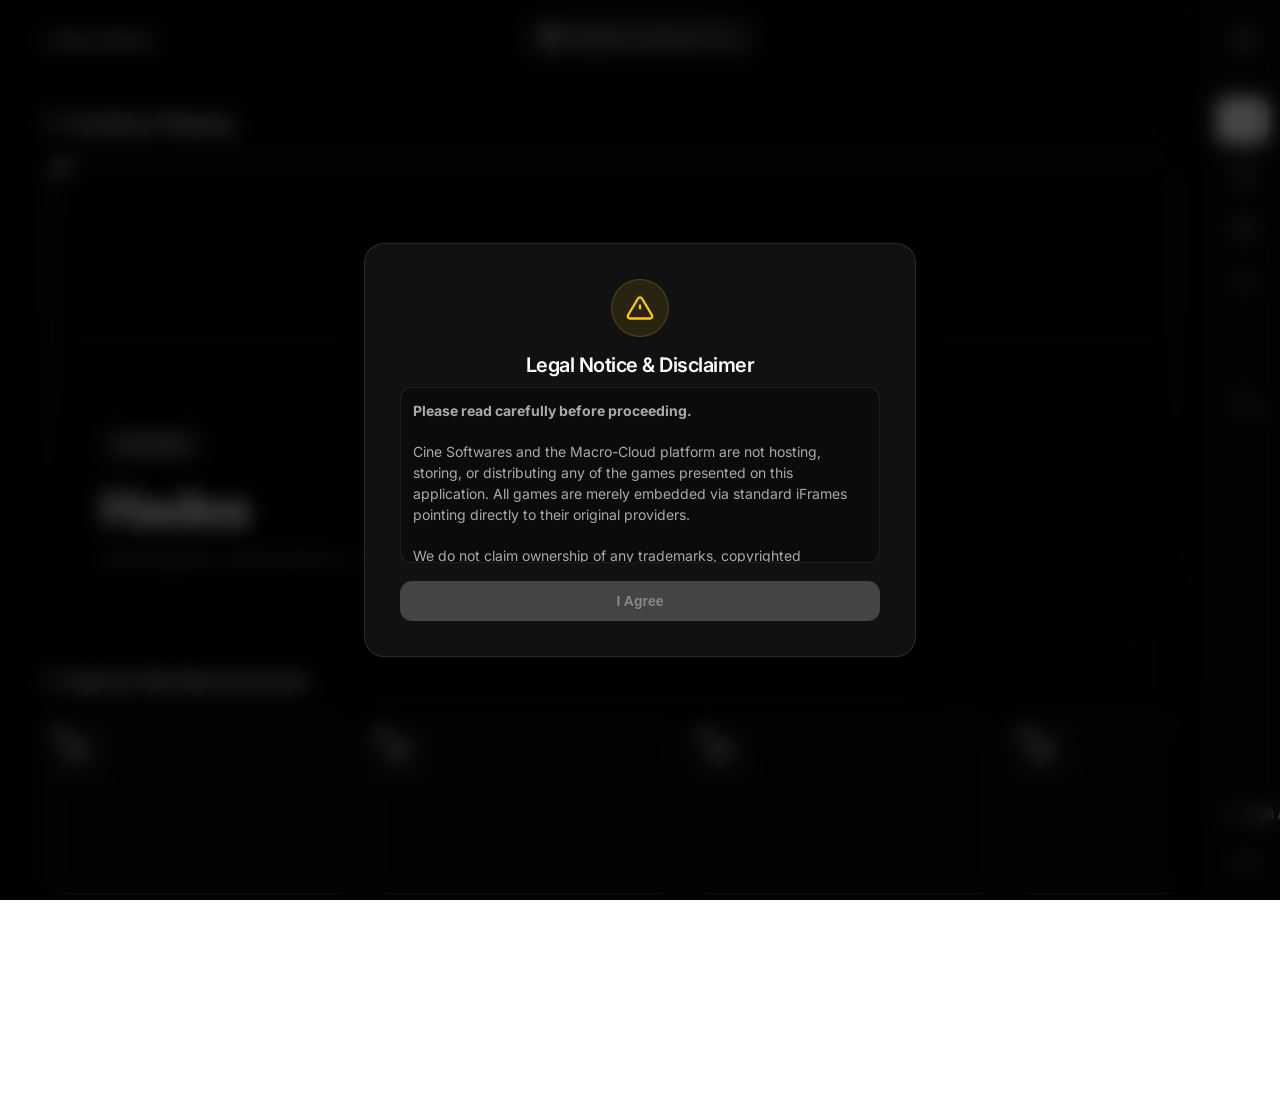
==== commit 617de5c3: "Update index.html" ====
--- a/cloud/index.html
+++ b/cloud/index.html
@@ -2037,4 +2037,4 @@
 
 </script>
 </body>
-</html>+</html>
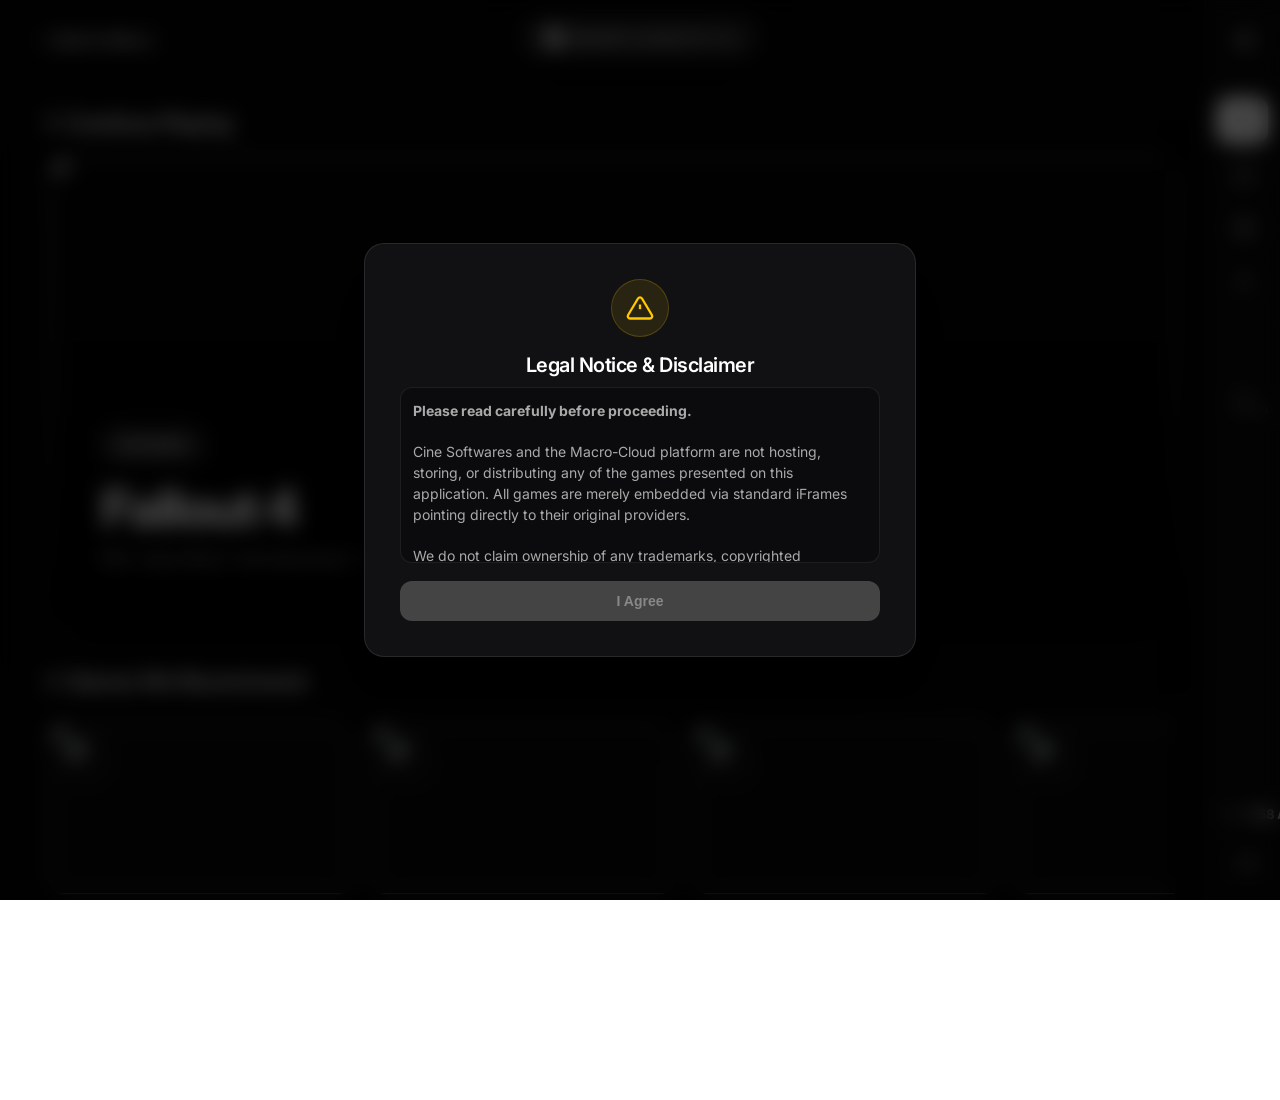
==== commit 5374d4ab: "Update index.html" ====
--- a/cloud/index.html
+++ b/cloud/index.html
@@ -4,7 +4,7 @@
 <meta charset="UTF-8">
 <meta name="viewport" content="width=device-width, initial-scale=1.0, maximum-scale=1.0, user-scalable=no">
 <meta name="description" content="Macro Cloud is a simple and clean place to play your favorite games directly in your browser.">
-<link rel="icon" type="image/jpeg" href="Macro.jpg">
+<link rel="icon" type="image/jpeg" href="Cloud.jpg">
 <title>Macro Cloud</title>
 <style>
 @import url('https://fonts.googleapis.com/css2?family=Inter:wght@300;400;500;600;700;800&amp;family=Great+Vibes&amp;display=swap');
@@ -890,7 +890,7 @@
 
 <div class="top-notch-container">
   <div class="top-notch active-tab" id="tn-main" onclick="tglV('h')">
-    <img src="Macro.jpg" alt="Logo">
+    <img src="Cloud.jpg" alt="Logo">
     <span>Macro Cloud by C.S</span>
   </div>
   <div class="top-notch" id="n-game" onclick="tglV('g')" style="display: none;">
@@ -1066,7 +1066,7 @@
 
   <div class="sb-nav-list">
     <div class="sb-nav-item active" id="b-cine" onclick="chgTab('cine')">
-      <img src="Macro.jpg" class="sb-fig-img" style="width: 22px; height: 22px; border-radius: 6px; object-fit: cover; flex-shrink: 0;">
+      <img src="Cloud.jpg" class="sb-fig-img" style="width: 22px; height: 22px; border-radius: 6px; object-fit: cover; flex-shrink: 0;">
       <span class="sb-label">Macro</span>
     </div>
     <div class="sb-nav-item" id="b-lib" onclick="chgTab('lib')">
@@ -1134,7 +1134,7 @@
 
 <div id="mobl-nav">
   <button class="mobl-nav-btn active" id="mb-cine" onclick="chgTab('cine')">
-    <img src="Macro.jpg" style="border-radius: 4px; object-fit: cover;">
+    <img src="Cloud.jpg" style="border-radius: 4px; object-fit: cover;">
     <span>Macro</span>
   </button>
   <button class="mobl-nav-btn" id="mb-lib" onclick="chgTab('lib')">
@@ -1370,7 +1370,7 @@
     link.rel = 'icon';
     document.head.appendChild(link);
   }
-  link.href = 'Macro.jpg';
+  link.href = 'Cloud.jpg';
 
   let mblCheck = isMobileDeviceDetected();
   if (mblCheck) {
